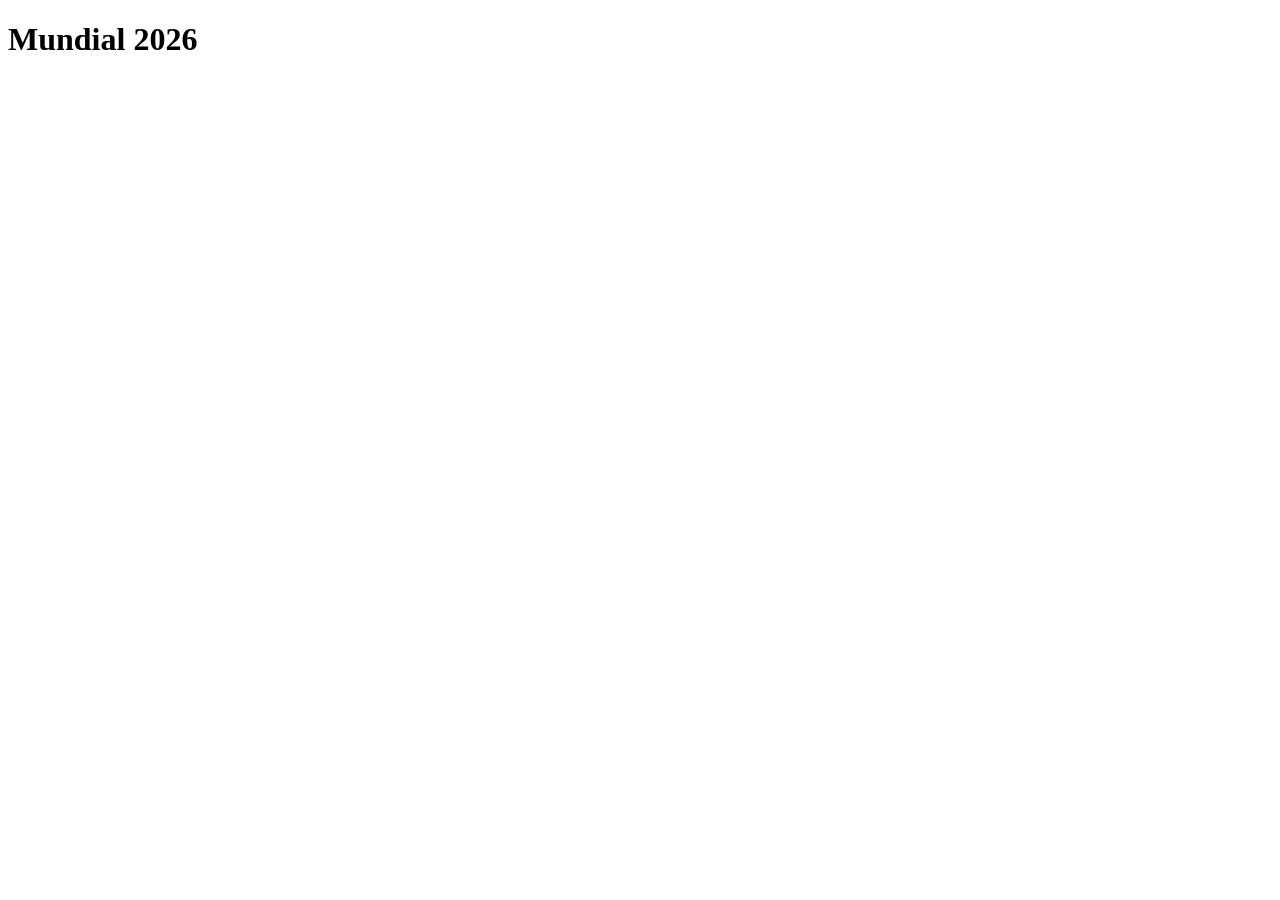
==== index.html @ cd1b9dd9 "chore: scaffold project structure" ====
<!DOCTYPE html>
<html lang="en">
<head>
  <meta charset="UTF-8">
  <meta name="viewport" content="width=device-width, initial-scale=1.0, viewport-fit=cover">
  <title>Mundial 2026 — Your Bracket</title>
  <link rel="stylesheet" href="css/style.css">
</head>
<body>
  <h1>Mundial 2026</h1>
  <script src="js/dom.js"></script>
  <script src="js/data.js"></script>
  <script src="js/state.js"></script>
  <script src="js/standings.js"></script>
  <script src="js/bracket.js"></script>
  <script src="js/app.js"></script>
</body>
</html>
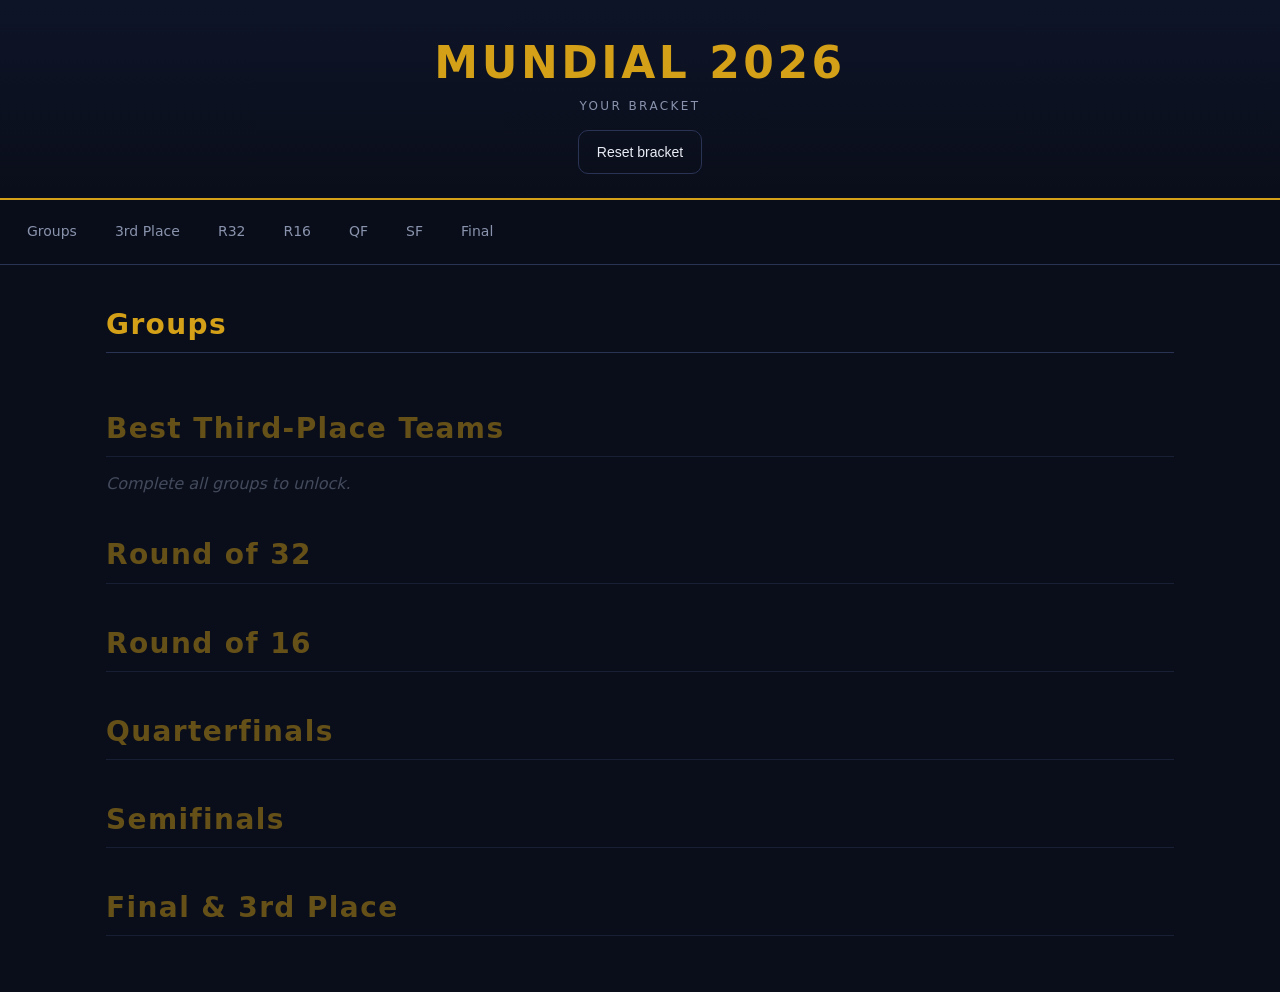
==== commit c1c4b1cd: "feat(ui): hero, sticky nav, dark + gold theme, section scaffolds" ====
--- a/index.html
+++ b/index.html
@@ -7,7 +7,50 @@
   <link rel="stylesheet" href="css/style.css">
 </head>
 <body>
-  <h1>Mundial 2026</h1>
+  <header class="hero">
+    <h1>MUNDIAL 2026</h1>
+    <p class="subtitle">YOUR BRACKET</p>
+    <button id="reset-btn" class="btn-secondary" type="button">Reset bracket</button>
+  </header>
+
+  <nav class="sticky-nav" aria-label="Sections">
+    <a href="#groups">Groups</a>
+    <a href="#thirds">3rd Place</a>
+    <a href="#r32">R32</a>
+    <a href="#r16">R16</a>
+    <a href="#qf">QF</a>
+    <a href="#sf">SF</a>
+    <a href="#final">Final</a>
+  </nav>
+
+  <main>
+    <section id="groups" aria-labelledby="groups-h">
+      <h2 id="groups-h">Groups</h2>
+      <div id="groups-container"></div>
+    </section>
+
+    <section id="thirds" aria-labelledby="thirds-h" class="locked">
+      <h2 id="thirds-h">Best Third-Place Teams</h2>
+      <p class="lock-note">Complete all groups to unlock.</p>
+      <div id="thirds-container"></div>
+    </section>
+
+    <section id="r32"   aria-labelledby="r32-h"   class="locked"><h2 id="r32-h">Round of 32</h2><div id="r32-container"></div></section>
+    <section id="r16"   aria-labelledby="r16-h"   class="locked"><h2 id="r16-h">Round of 16</h2><div id="r16-container"></div></section>
+    <section id="qf"    aria-labelledby="qf-h"    class="locked"><h2 id="qf-h">Quarterfinals</h2><div id="qf-container"></div></section>
+    <section id="sf"    aria-labelledby="sf-h"    class="locked"><h2 id="sf-h">Semifinals</h2><div id="sf-container"></div></section>
+    <section id="final" aria-labelledby="final-h" class="locked"><h2 id="final-h">Final &amp; 3rd Place</h2><div id="final-container"></div></section>
+
+    <section id="champion" hidden aria-labelledby="champion-h">
+      <h2 id="champion-h">Champion</h2>
+      <div id="champion-container"></div>
+    </section>
+  </main>
+
+  <div id="storage-warning" hidden class="banner">
+    Picks won't be saved — enable browser storage to persist your bracket.
+  </div>
+
   <script src="js/dom.js"></script>
   <script src="js/data.js"></script>
   <script src="js/state.js"></script>
--- a/css/style.css
+++ b/css/style.css
@@ -0,0 +1,113 @@
+:root {
+  --bg: #0a0e1a;
+  --bg-card: #141a2c;
+  --bg-card-hi: #1c2440;
+  --text: #e8ecf5;
+  --text-dim: #8993ad;
+  --gold: #d4a017;
+  --gold-hi: #f0c040;
+  --red: #ff5252;
+  --green: #4caf50;
+  --border: #2a3354;
+  --radius: 10px;
+  --tap: 44px;
+}
+
+* { box-sizing: border-box; }
+
+html, body {
+  margin: 0;
+  background: var(--bg);
+  color: var(--text);
+  font-family: 'Inter', system-ui, -apple-system, Segoe UI, Roboto, sans-serif;
+  font-size: 16px;
+  line-height: 1.4;
+}
+
+.hero {
+  text-align: center;
+  padding: 32px 16px 24px;
+  background: linear-gradient(180deg, #0e1428 0%, var(--bg) 100%);
+  border-bottom: 2px solid var(--gold);
+}
+.hero h1 {
+  margin: 0;
+  font-size: clamp(28px, 6vw, 44px);
+  letter-spacing: 0.08em;
+  color: var(--gold);
+  font-weight: 800;
+}
+.hero .subtitle {
+  margin: 4px 0 16px;
+  color: var(--text-dim);
+  letter-spacing: 0.2em;
+  font-size: 12px;
+}
+
+.sticky-nav {
+  position: sticky; top: 0; z-index: 10;
+  display: flex; gap: 8px;
+  overflow-x: auto;
+  padding: 10px 12px;
+  background: rgba(10,14,26,0.95);
+  backdrop-filter: blur(8px);
+  border-bottom: 1px solid var(--border);
+  -webkit-overflow-scrolling: touch;
+}
+.sticky-nav a {
+  flex: 0 0 auto;
+  color: var(--text-dim);
+  text-decoration: none;
+  padding: 10px 14px;
+  border-radius: var(--radius);
+  font-size: 14px;
+  min-height: var(--tap);
+  display: inline-flex;
+  align-items: center;
+  border: 1px solid transparent;
+}
+.sticky-nav a:hover, .sticky-nav a:focus { color: var(--gold); border-color: var(--border); }
+
+main { padding: 16px; max-width: 1100px; margin: 0 auto; }
+
+section { margin-bottom: 40px; scroll-margin-top: 70px; }
+section h2 {
+  font-size: clamp(20px, 3.5vw, 28px);
+  letter-spacing: 0.05em;
+  color: var(--gold);
+  border-bottom: 1px solid var(--border);
+  padding-bottom: 8px;
+  margin-bottom: 16px;
+}
+section.locked { opacity: 0.45; pointer-events: none; }
+section.locked .lock-note { color: var(--text-dim); font-style: italic; }
+
+.btn-secondary {
+  background: transparent;
+  color: var(--text);
+  border: 1px solid var(--border);
+  padding: 10px 18px;
+  border-radius: var(--radius);
+  cursor: pointer;
+  min-height: var(--tap);
+  font-size: 14px;
+}
+.btn-secondary:hover { border-color: var(--gold); color: var(--gold); }
+
+.banner {
+  position: fixed;
+  bottom: 16px; left: 16px; right: 16px;
+  background: var(--red);
+  color: white;
+  padding: 12px;
+  border-radius: var(--radius);
+  text-align: center;
+  z-index: 100;
+}
+
+@media (min-width: 600px) {
+  #groups-container { display: grid; grid-template-columns: 1fr 1fr; gap: 16px; }
+}
+@media (min-width: 900px) {
+  #groups-container { grid-template-columns: 1fr 1fr 1fr; }
+}
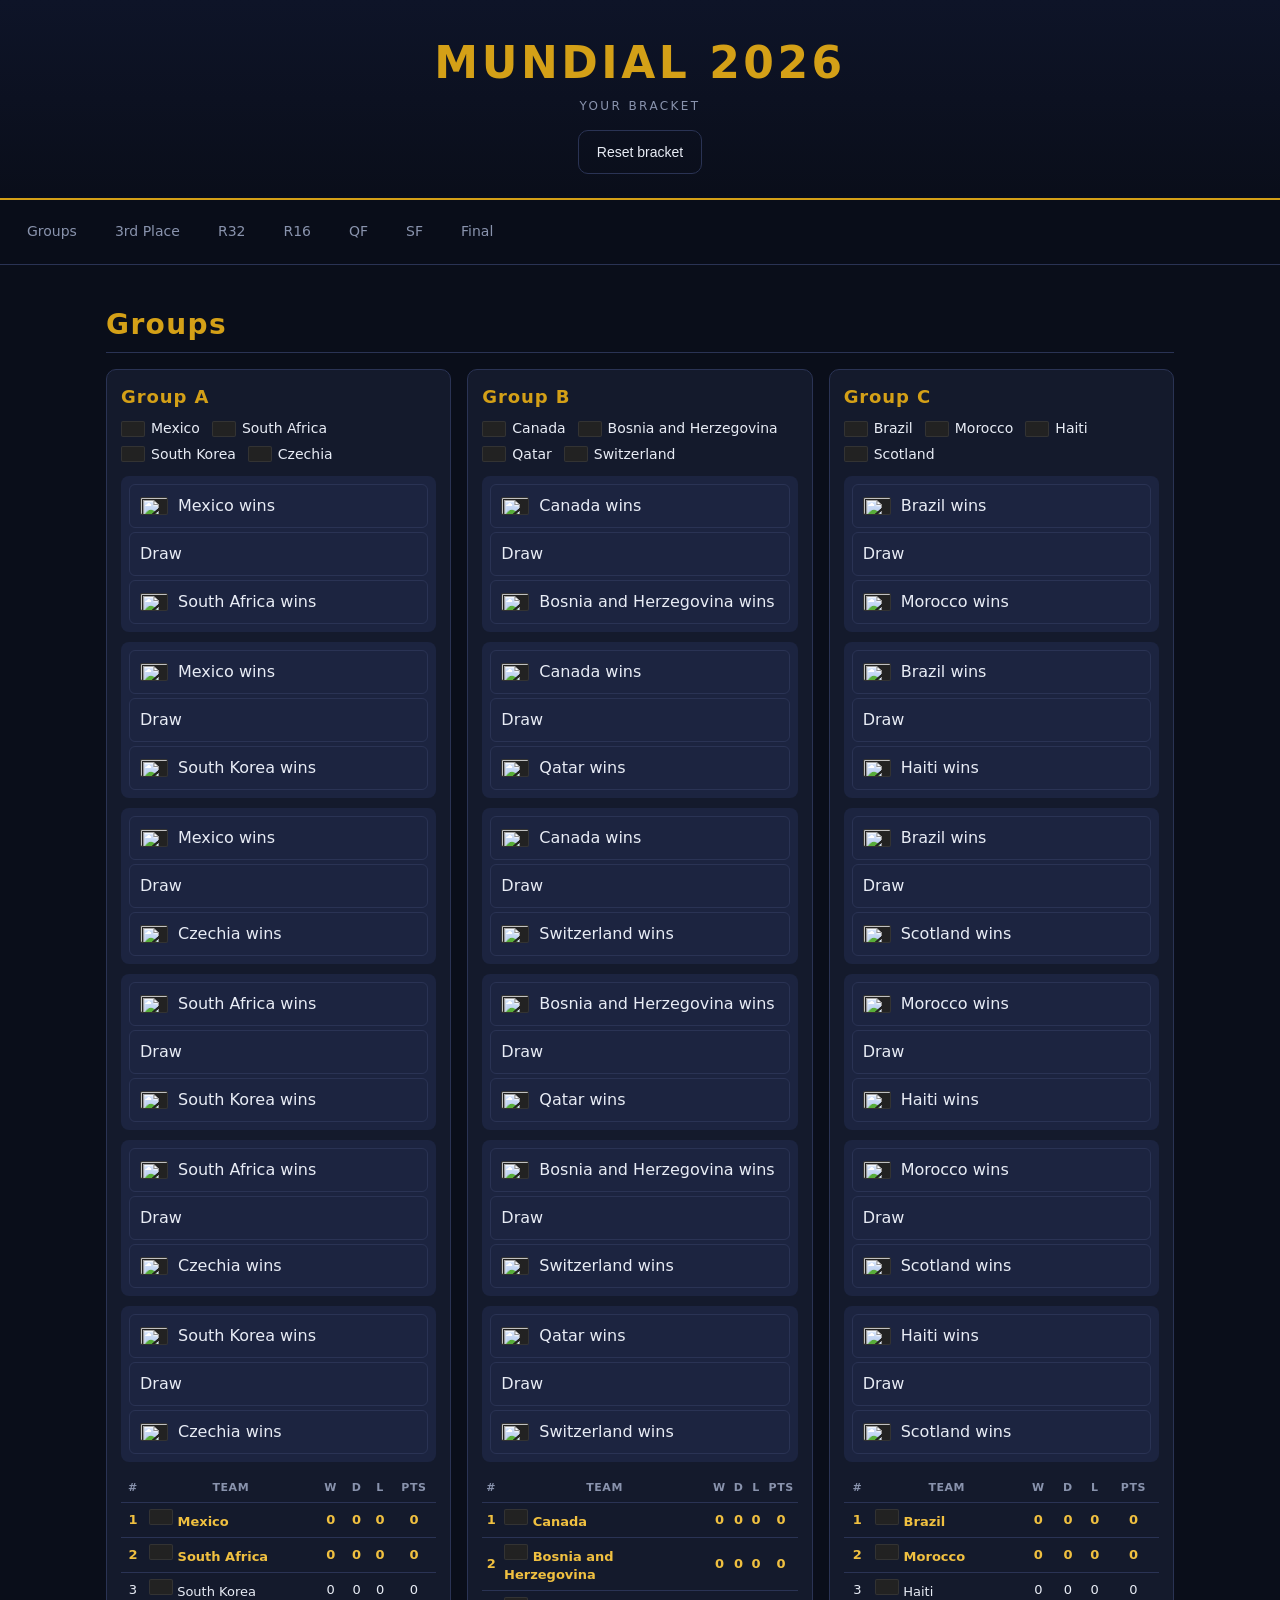
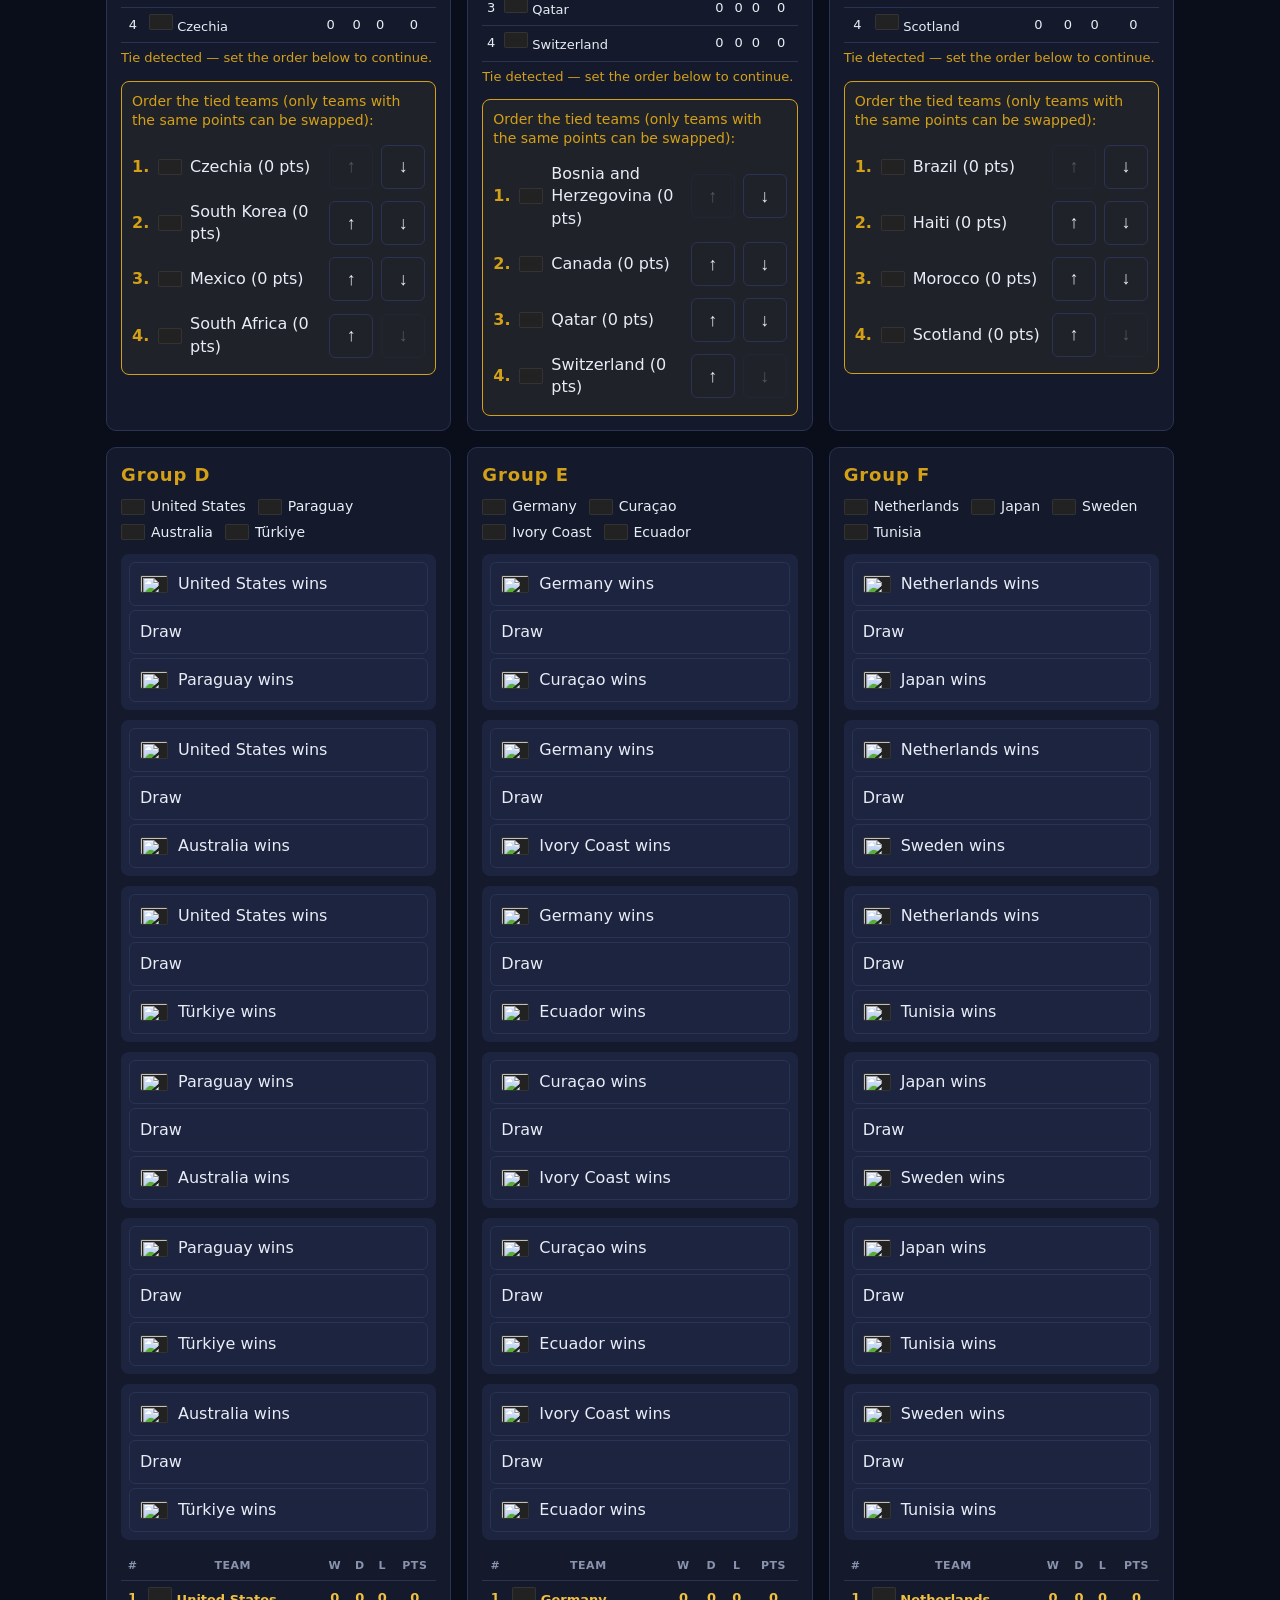
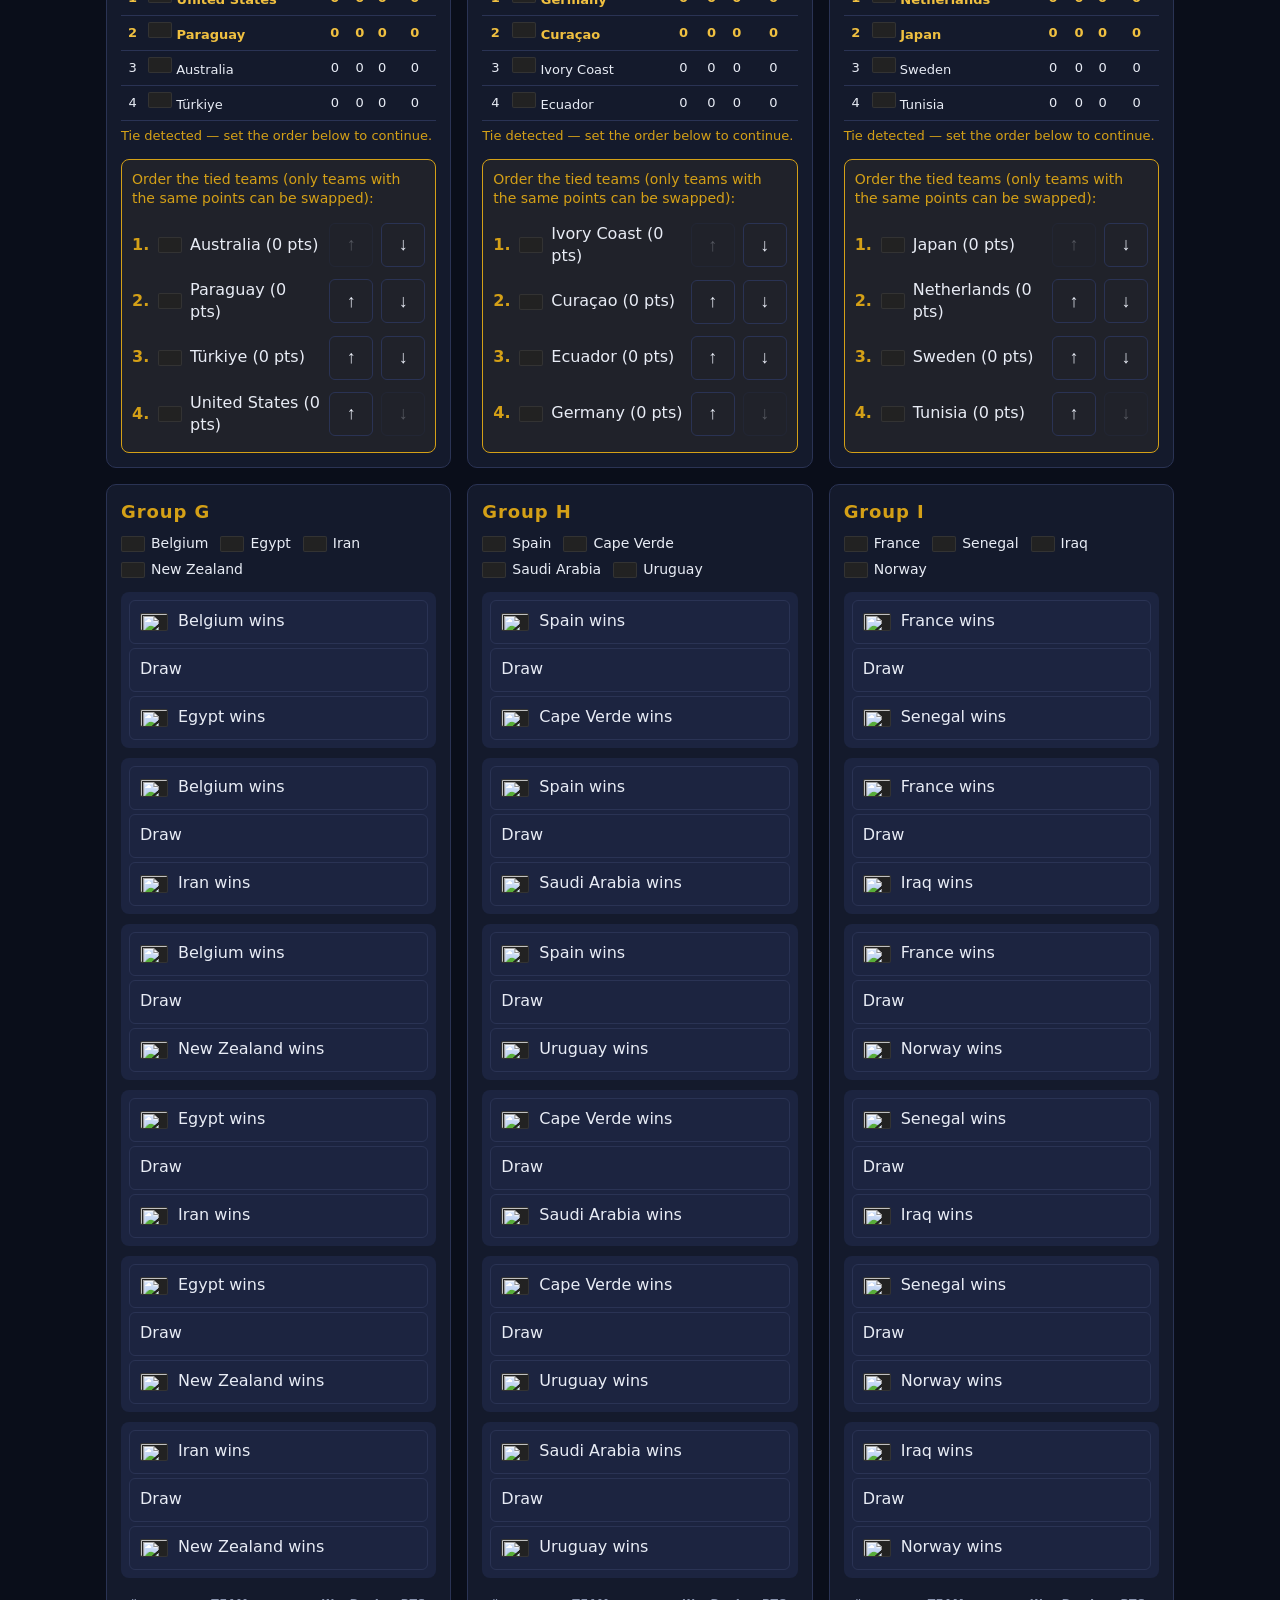
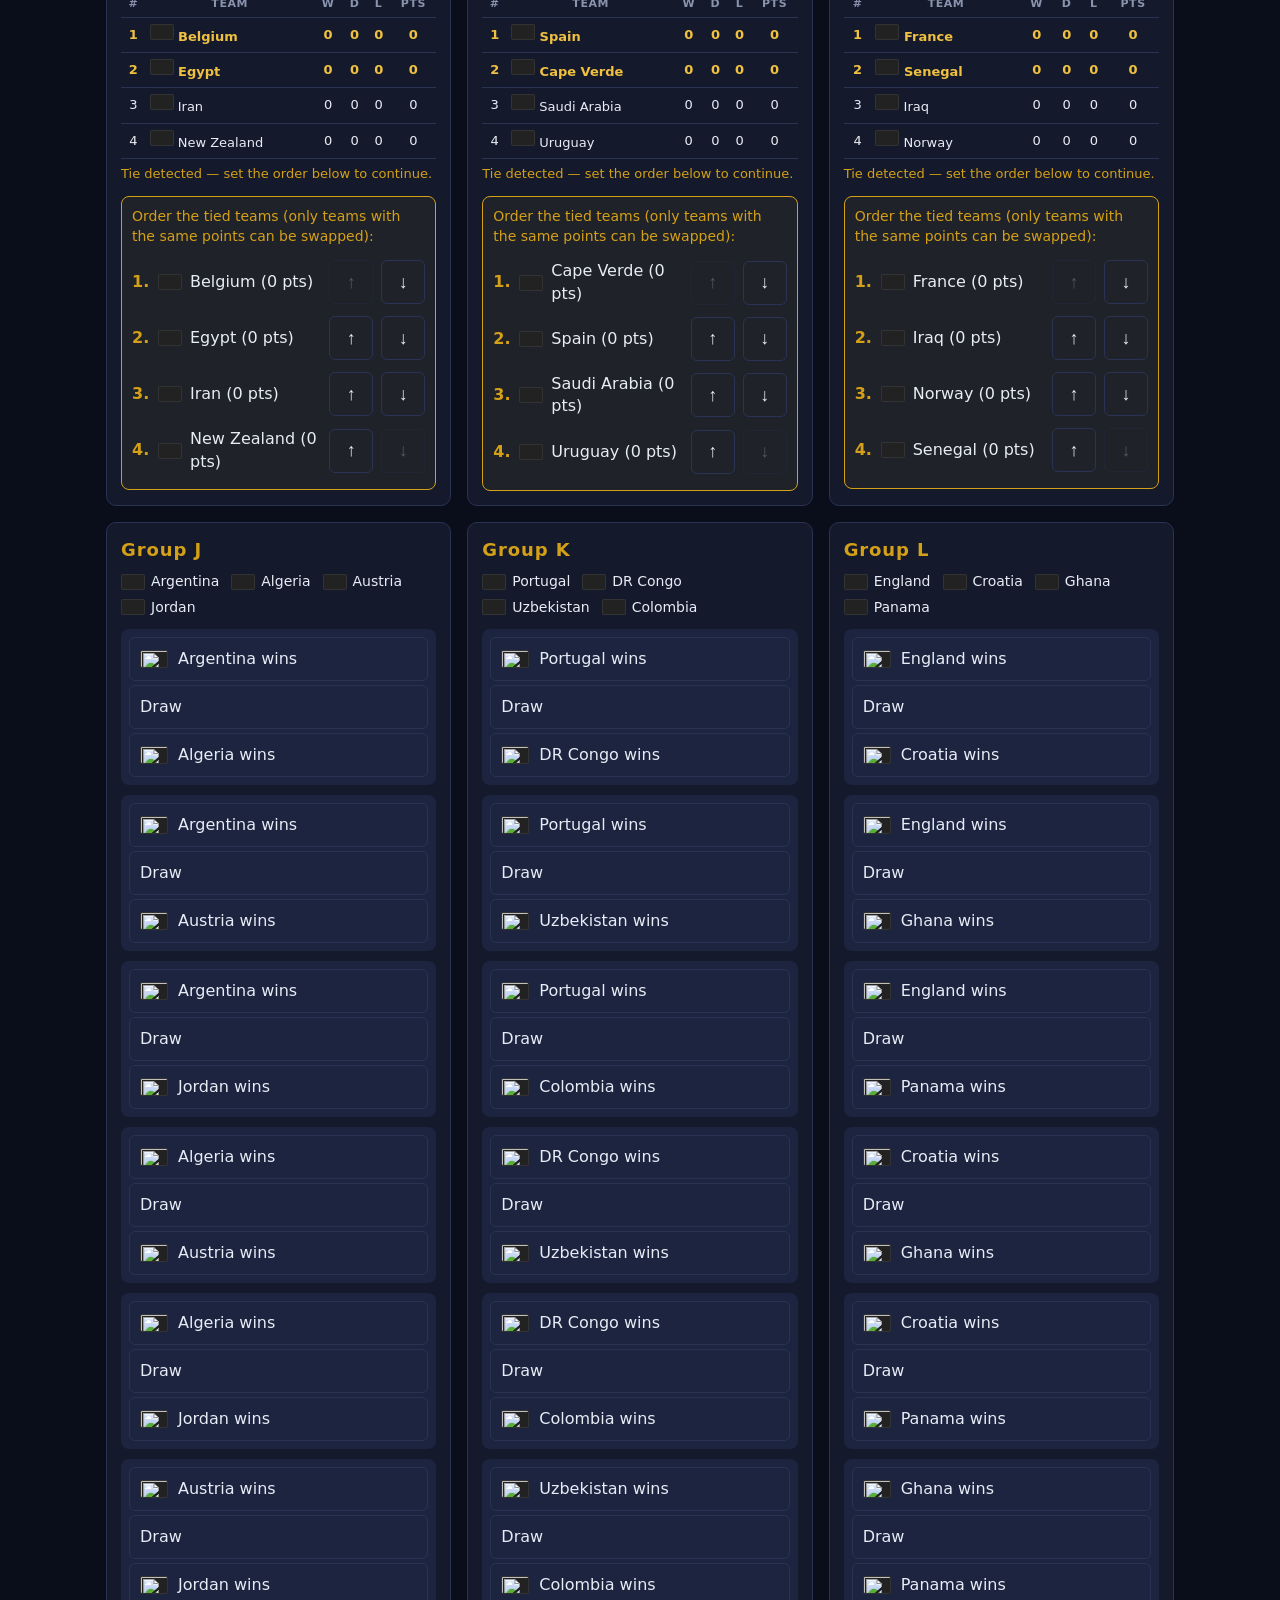
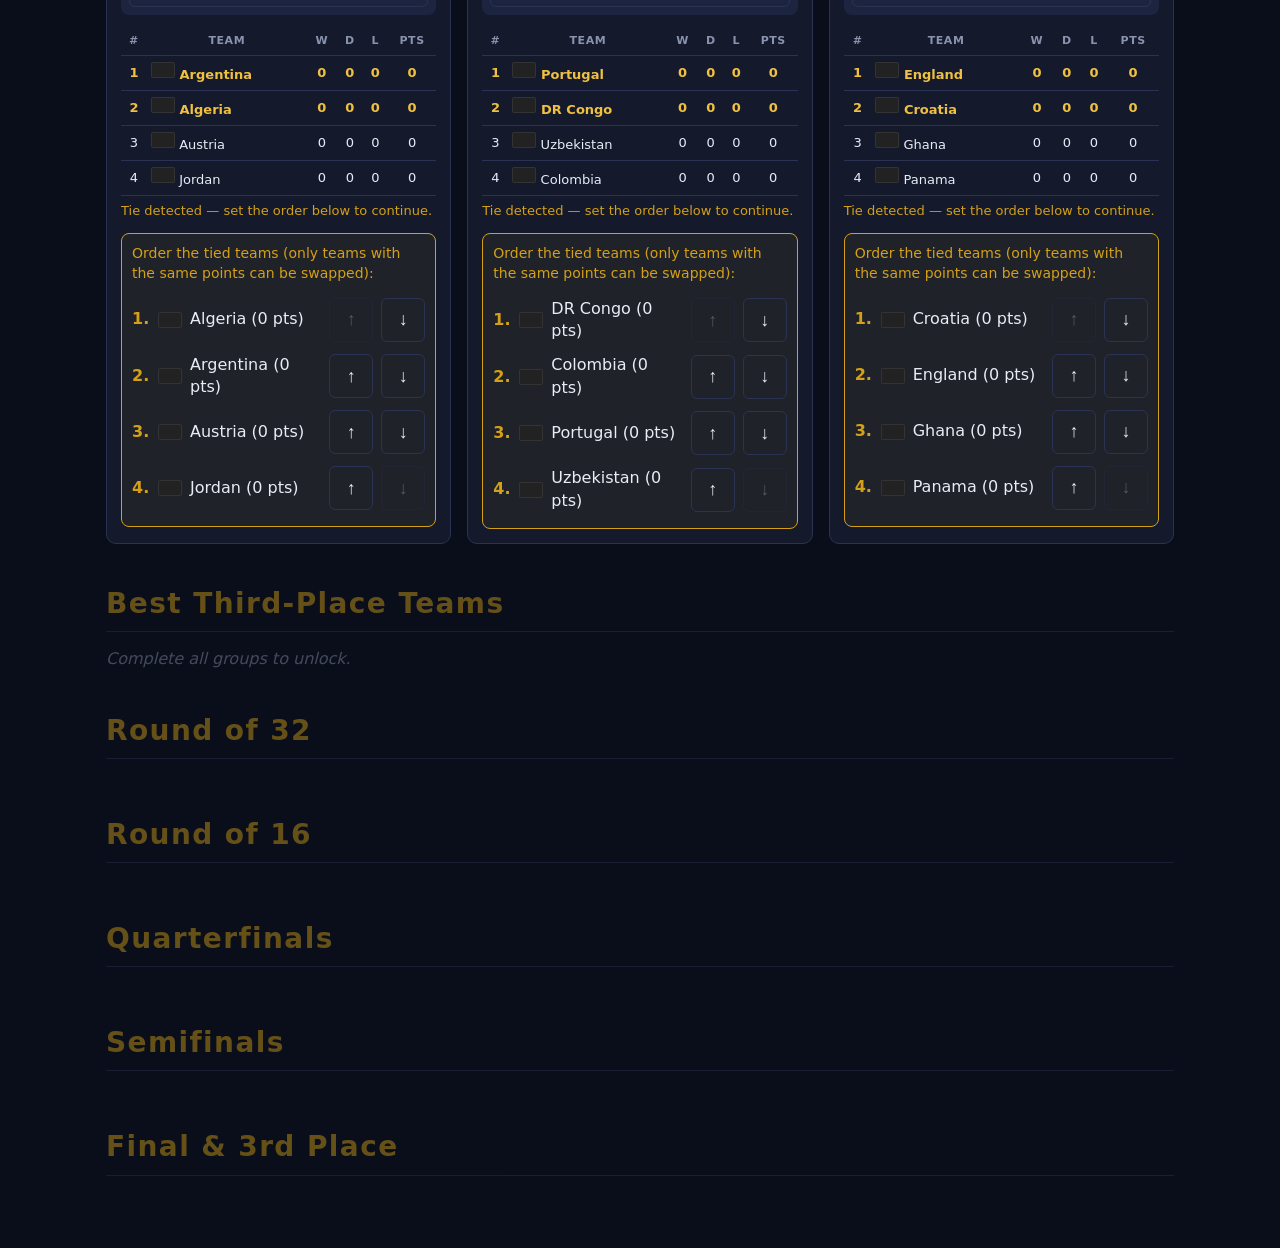
==== commit 11b1fd8a: "fix: prune orphaned knockout picks; add inline favicon When the third-place assignment changes (e.g." ====
--- a/index.html
+++ b/index.html
@@ -4,6 +4,7 @@
   <meta charset="UTF-8">
   <meta name="viewport" content="width=device-width, initial-scale=1.0, viewport-fit=cover">
   <title>Mundial 2026 — Your Bracket</title>
+  <link rel="icon" href="data:image/svg+xml,%3Csvg xmlns='http://www.w3.org/2000/svg' viewBox='0 0 100 100'%3E%3Ctext y='.9em' font-size='90'%3E%E2%9A%BD%3C/text%3E%3C/svg%3E">
   <link rel="stylesheet" href="css/style.css">
 </head>
 <body>
--- a/css/style.css
+++ b/css/style.css
@@ -105,9 +105,162 @@
   z-index: 100;
 }
 
+#groups-container { display: grid; gap: 16px; grid-template-columns: 1fr; }
+
 @media (min-width: 600px) {
-  #groups-container { display: grid; grid-template-columns: 1fr 1fr; gap: 16px; }
+  #groups-container { grid-template-columns: 1fr 1fr; }
 }
 @media (min-width: 900px) {
   #groups-container { grid-template-columns: 1fr 1fr 1fr; }
 }
+
+/* ----- GROUP CARDS ----- */
+
+.group-card {
+  background: var(--bg-card);
+  border: 1px solid var(--border);
+  border-radius: var(--radius);
+  padding: 14px;
+}
+.group-card h3 {
+  margin: 0 0 10px;
+  color: var(--gold);
+  font-size: 18px;
+  letter-spacing: 0.05em;
+}
+.team-list {
+  list-style: none; margin: 0 0 12px; padding: 0;
+  display: flex; flex-wrap: wrap; gap: 6px 12px; font-size: 14px;
+}
+.team-list li { display: inline-flex; align-items: center; gap: 6px; }
+
+.flag {
+  width: 24px; height: 16px; object-fit: cover;
+  border-radius: 2px; border: 1px solid rgba(255,255,255,0.08);
+  background: #222;
+}
+
+.match {
+  display: grid; grid-template-columns: 1fr; gap: 4px;
+  margin-bottom: 10px; padding: 8px;
+  background: var(--bg-card-hi); border-radius: 8px;
+}
+.match-row {
+  display: flex; align-items: center; gap: 10px;
+  background: transparent; color: var(--text);
+  border: 1px solid var(--border);
+  padding: 8px 10px; border-radius: 6px;
+  min-height: var(--tap);
+  font: inherit; text-align: left; cursor: pointer;
+}
+.match-row .flag { width: 28px; height: 18px; }
+.match-row.selected {
+  border-color: var(--gold);
+  background: rgba(212,160,23,0.12);
+  color: var(--gold-hi);
+}
+.match-row:focus { outline: 2px solid var(--gold); outline-offset: 1px; }
+
+/* ----- STANDINGS TABLE ----- */
+
+.standings { width: 100%; margin-top: 12px; border-collapse: collapse; font-size: 13px; }
+.standings th, .standings td { padding: 6px 4px; border-bottom: 1px solid var(--border); text-align: center; }
+.standings th { color: var(--text-dim); font-weight: 600; letter-spacing: 0.05em; font-size: 11px; text-transform: uppercase; }
+.standings .standings-team { text-align: left; }
+.standings tr.standings-advance { color: var(--gold-hi); font-weight: 600; }
+.tie-note { color: var(--gold); font-size: 13px; margin-top: 6px; }
+
+/* ----- TIEBREAKER ----- */
+
+.tiebreaker {
+  margin-top: 12px; padding: 10px;
+  background: rgba(212,160,23,0.06);
+  border: 1px solid var(--gold); border-radius: 8px;
+}
+.tiebreaker-h { margin: 0 0 8px; color: var(--gold); font-size: 14px; }
+.tiebreaker-list { list-style: none; counter-reset: tb; margin: 0; padding: 0; }
+.tiebreaker-list li {
+  counter-increment: tb;
+  display: flex; align-items: center; gap: 8px;
+  padding: 6px 0;
+}
+.tiebreaker-list li::before {
+  content: counter(tb) '.'; color: var(--gold); font-weight: 700; min-width: 18px;
+}
+.tiebreaker-name { flex: 1; }
+.tb-btn {
+  background: transparent; border: 1px solid var(--border); color: var(--text);
+  width: var(--tap); height: var(--tap); border-radius: 6px; cursor: pointer; font-size: 18px;
+}
+.tb-btn:hover:not(.disabled) { border-color: var(--gold); color: var(--gold); }
+.tb-btn.disabled { opacity: 0.25; cursor: not-allowed; }
+
+/* ----- THIRD-PLACE ----- */
+
+.thirds-help { color: var(--text-dim); font-size: 14px; margin-bottom: 12px; }
+.thirds-list {
+  list-style: none; padding: 0; margin: 0;
+  display: grid; gap: 8px; grid-template-columns: 1fr;
+}
+@media (min-width: 600px) { .thirds-list { grid-template-columns: 1fr 1fr; } }
+@media (min-width: 900px) { .thirds-list { grid-template-columns: 1fr 1fr 1fr; } }
+.third-pill {
+  width: 100%;
+  display: flex; align-items: center; gap: 10px;
+  background: var(--bg-card); border: 1px solid var(--border); color: var(--text);
+  padding: 10px; border-radius: 8px; min-height: var(--tap);
+  cursor: pointer; font: inherit; text-align: left;
+}
+.third-pill .third-grp { color: var(--text-dim); font-size: 12px; min-width: 60px; }
+.third-pill.selected { border-color: var(--gold); background: rgba(212,160,23,0.12); color: var(--gold-hi); }
+
+/* ----- KNOCKOUT BRACKET ----- */
+
+#r32-container, #r16-container, #qf-container, #sf-container, #final-container {
+  display: grid; gap: 12px; grid-template-columns: 1fr;
+}
+@media (min-width: 600px) {
+  #r32-container, #r16-container, #qf-container { grid-template-columns: 1fr 1fr; }
+  #final-container { grid-template-columns: 1fr 1fr; }
+}
+@media (min-width: 900px) {
+  #r32-container, #r16-container, #qf-container { grid-template-columns: 1fr 1fr 1fr 1fr; }
+  #sf-container { grid-template-columns: 1fr 1fr; }
+}
+
+.ko-match {
+  background: var(--bg-card);
+  border: 1px solid var(--border);
+  border-radius: 8px;
+  padding: 8px;
+  display: flex; flex-direction: column; gap: 6px;
+}
+.ko-id { font-size: 11px; color: var(--text-dim); letter-spacing: 0.1em; }
+.ko-row {
+  display: flex; align-items: center; gap: 10px;
+  background: transparent; border: 1px solid var(--border); color: var(--text);
+  padding: 8px; border-radius: 6px; min-height: var(--tap);
+  font: inherit; cursor: pointer; text-align: left;
+}
+.ko-row.selected { border-color: var(--gold); background: rgba(212,160,23,0.12); color: var(--gold-hi); }
+.ko-row.dim { opacity: 0.45; }
+.ko-row-empty { color: var(--text-dim); padding: 12px; text-align: center; }
+
+/* ----- CHAMPION ----- */
+
+#champion { text-align: center; }
+.champion-card {
+  display: inline-flex; flex-direction: column; align-items: center; gap: 12px;
+  padding: 24px 36px;
+  border: 2px solid var(--gold); border-radius: 12px;
+  background: linear-gradient(180deg, rgba(212,160,23,0.16) 0%, rgba(212,160,23,0.04) 100%);
+}
+.champion-flag {
+  width: 120px; height: 80px; object-fit: cover;
+  border-radius: 6px; box-shadow: 0 4px 16px rgba(0,0,0,0.4);
+}
+.champion-name {
+  font-size: clamp(28px, 6vw, 44px);
+  color: var(--gold-hi); font-weight: 800; letter-spacing: 0.05em;
+}
+.champion-tag { color: var(--text-dim); letter-spacing: 0.2em; font-size: 12px; }
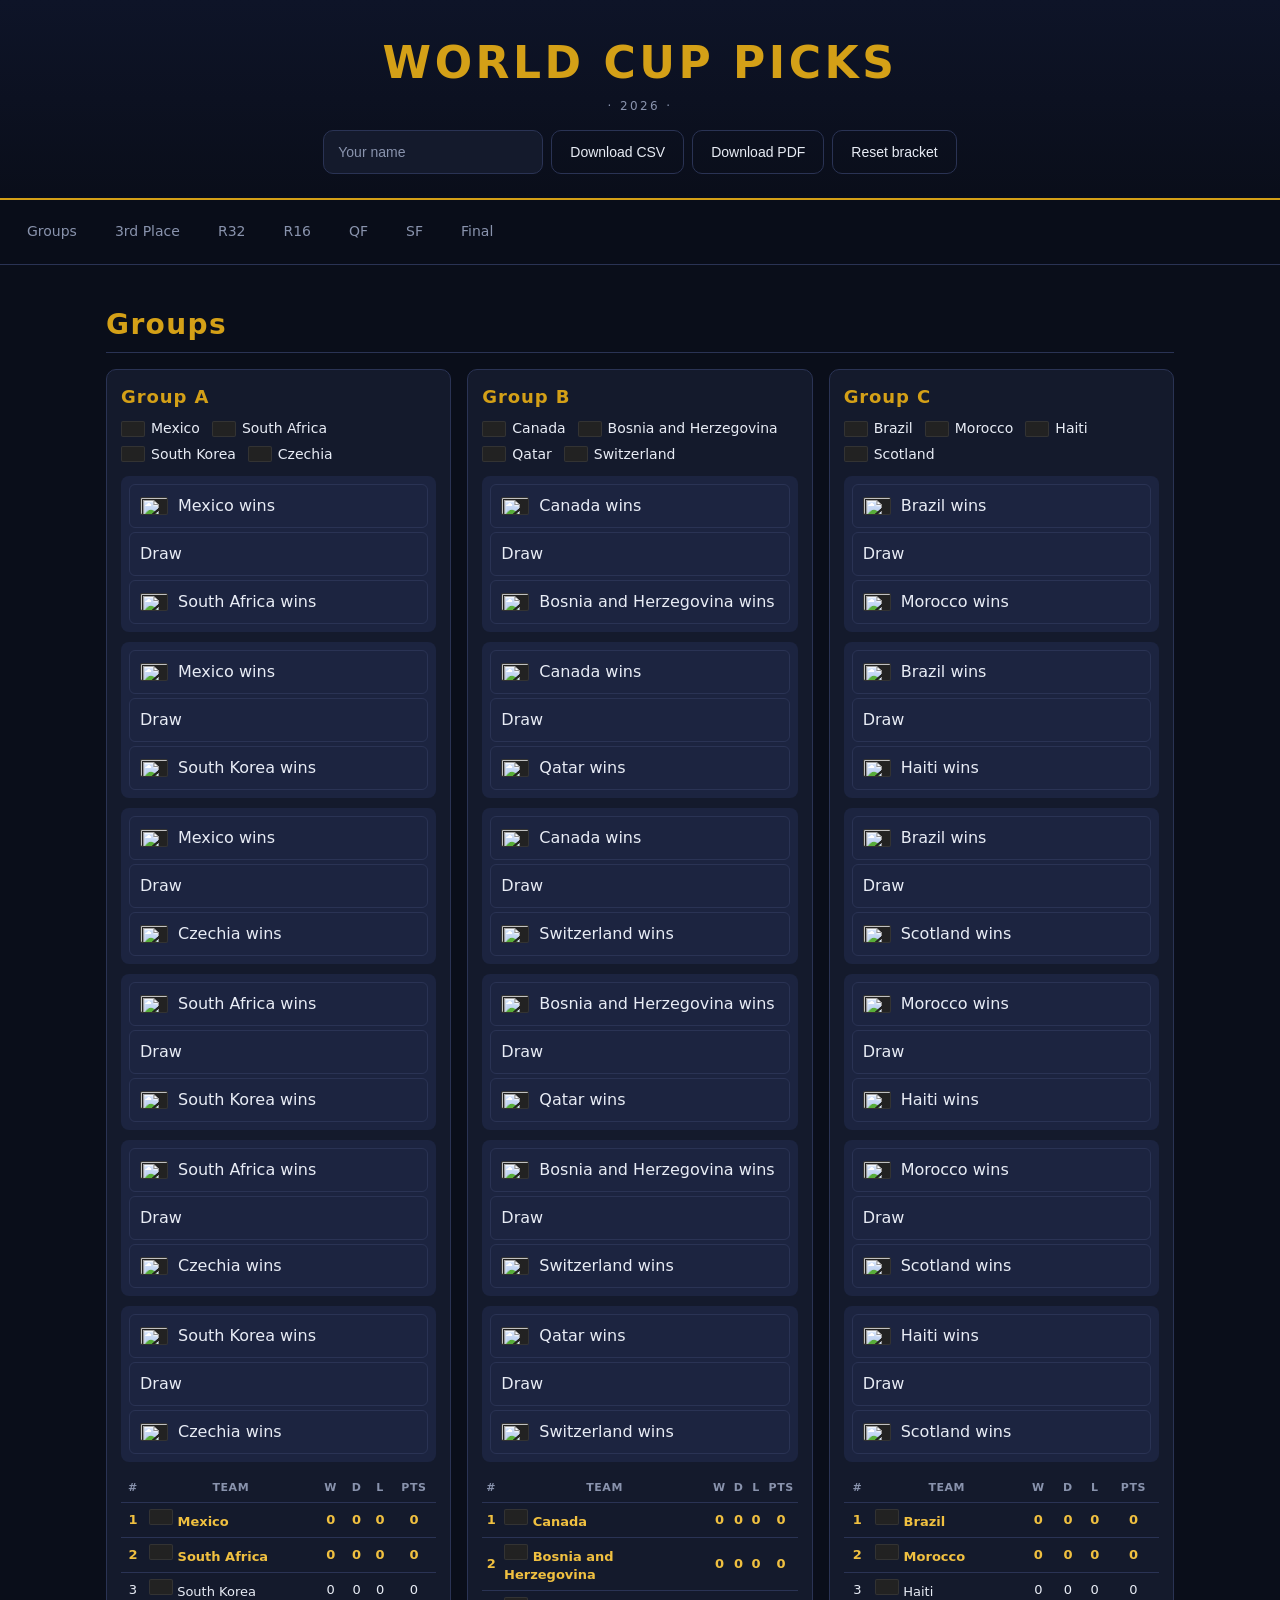
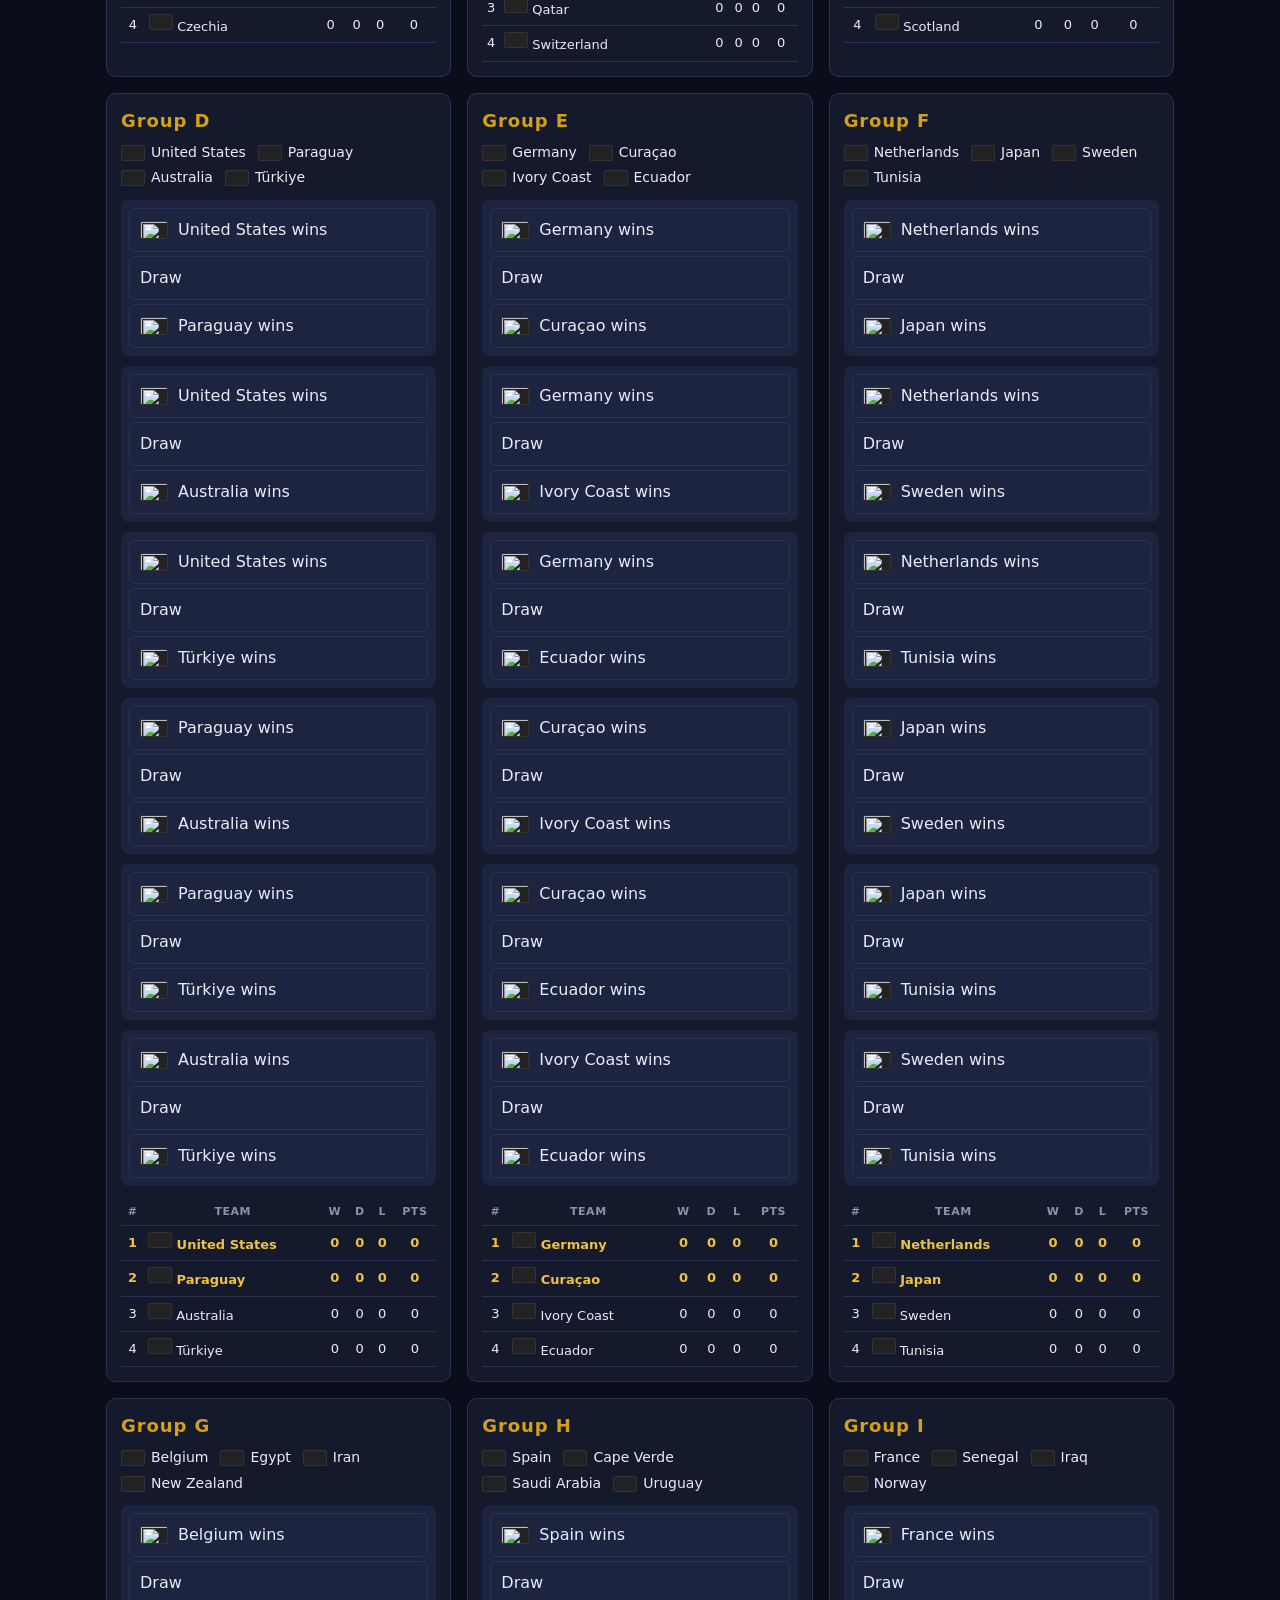
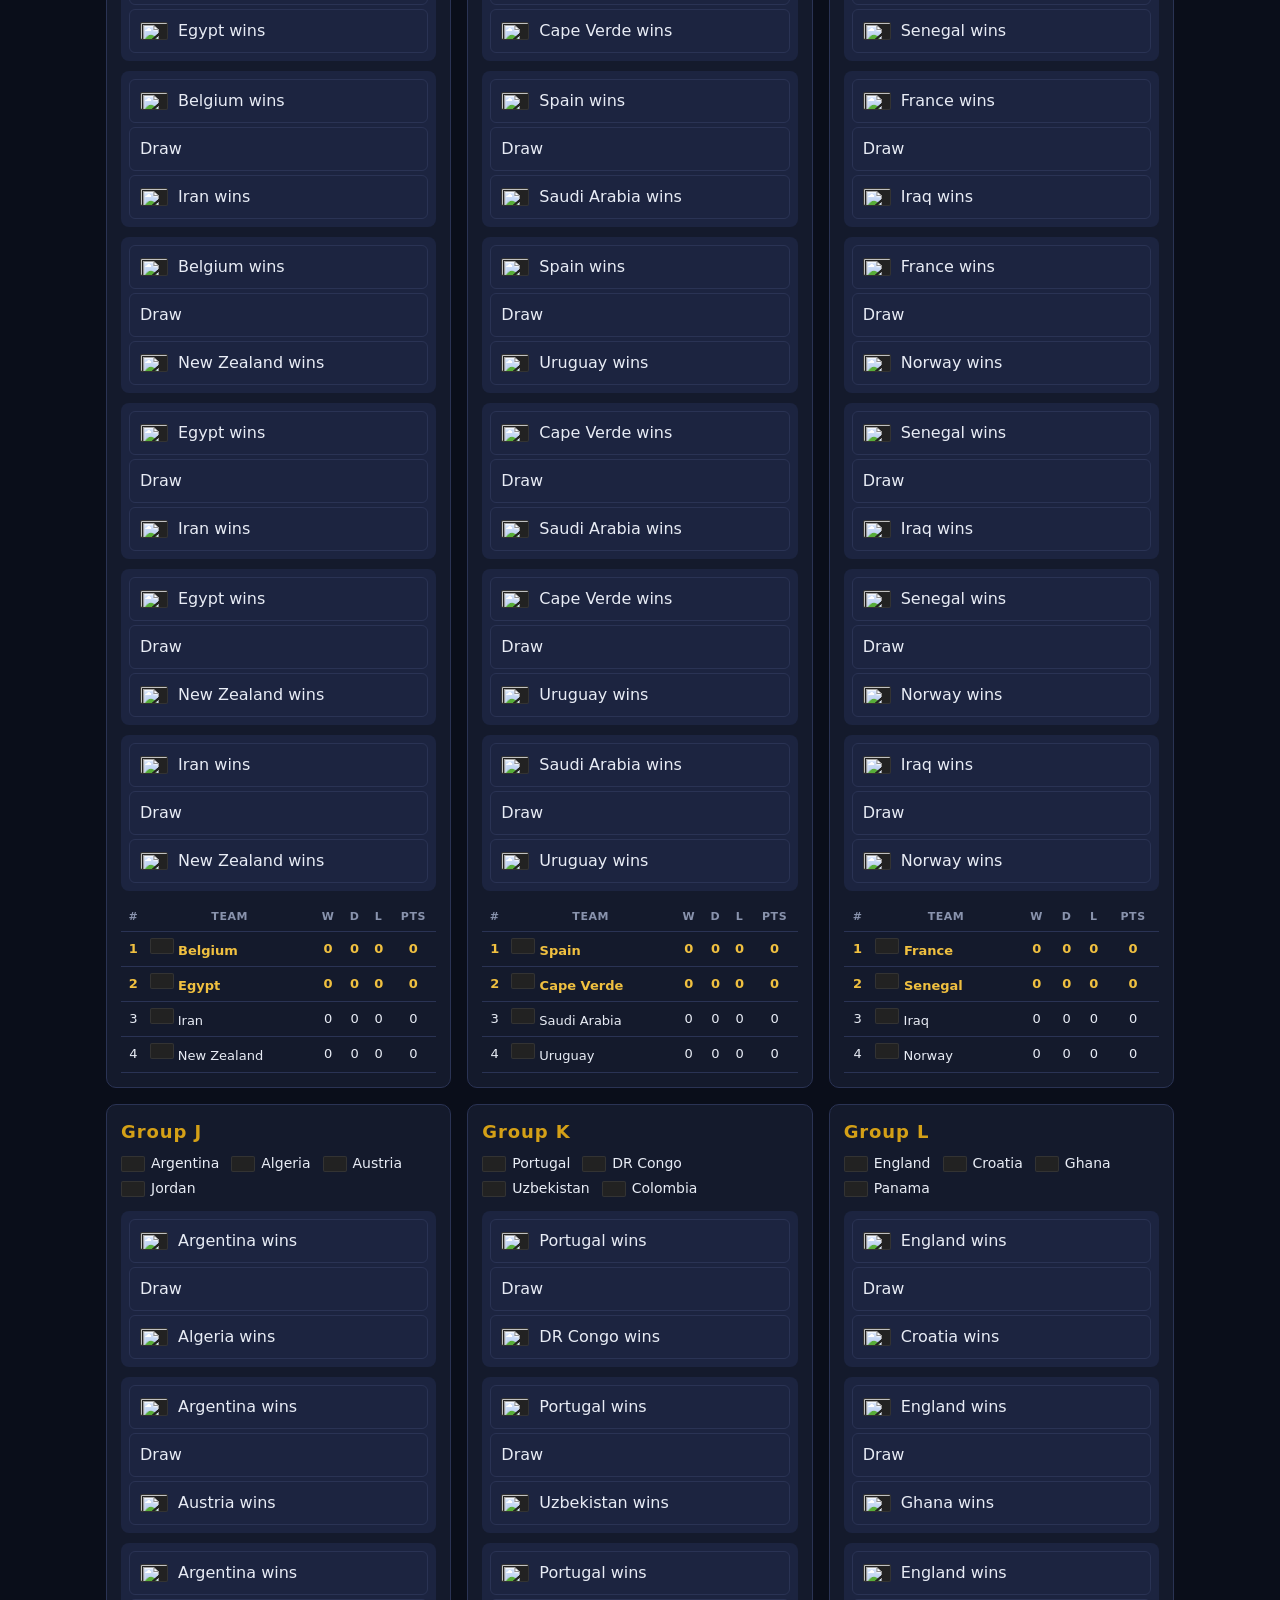
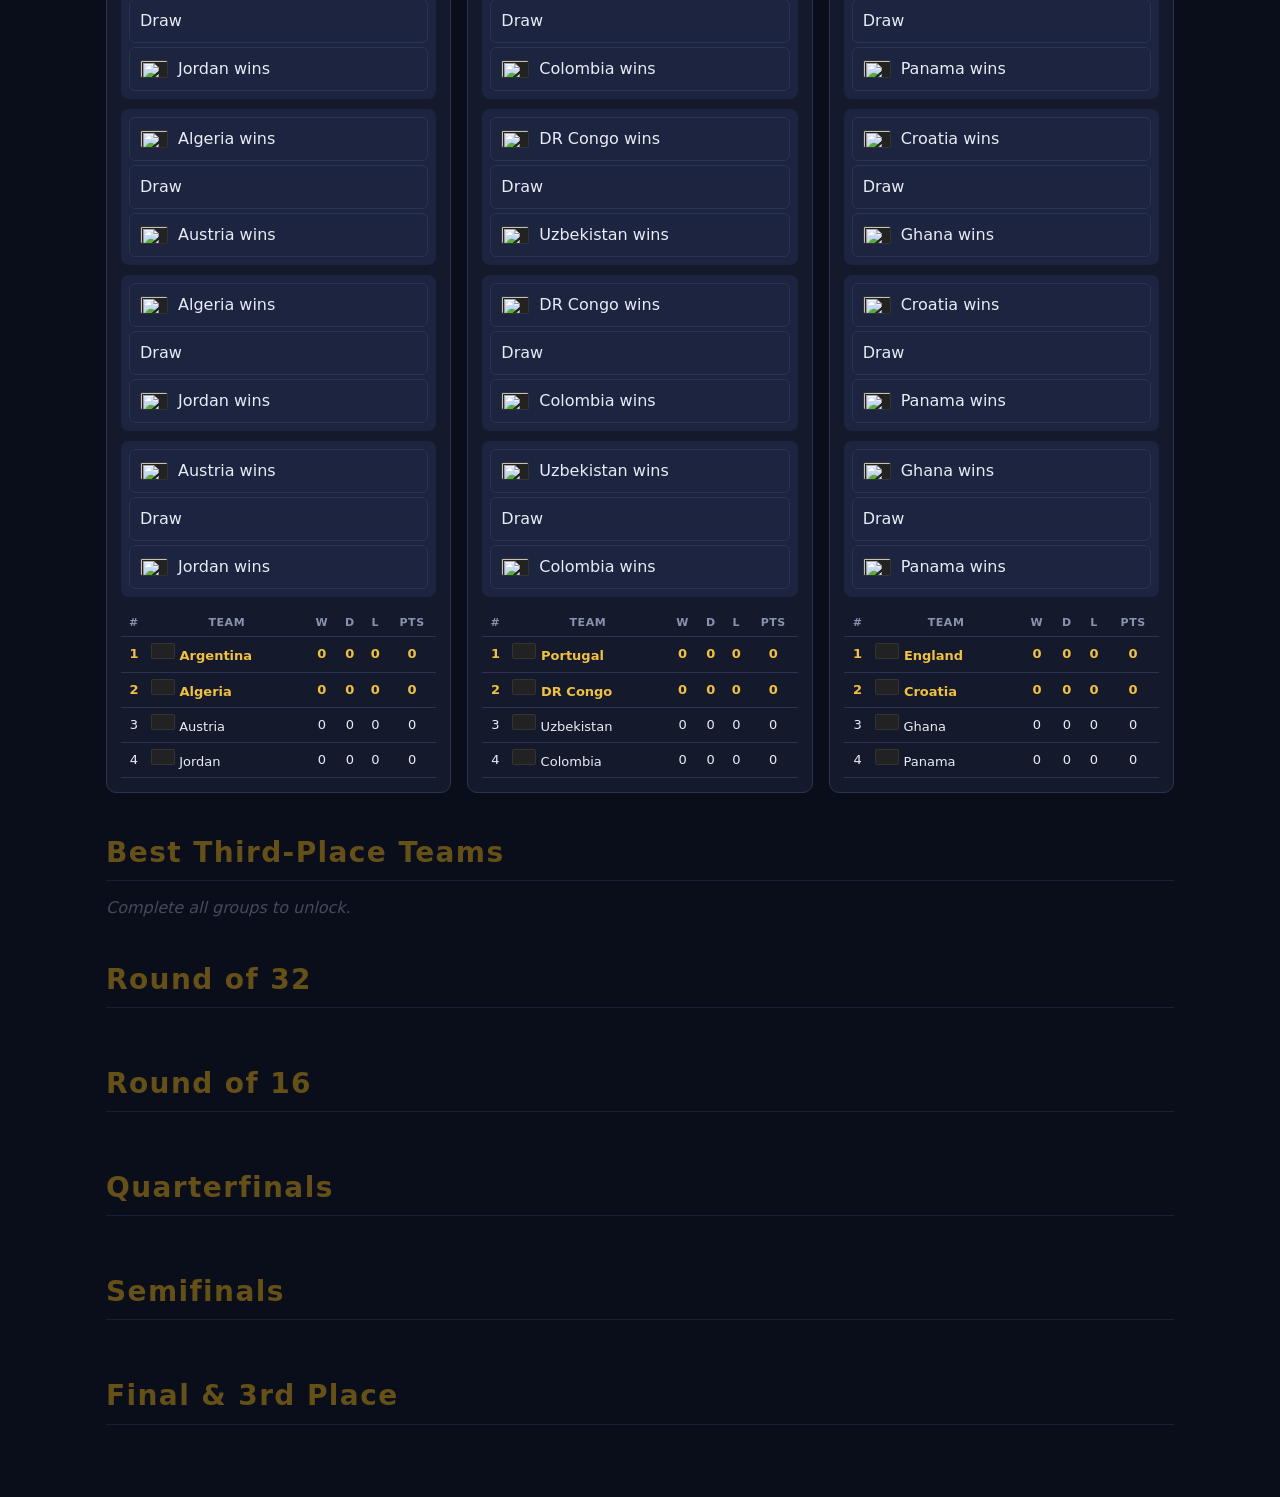
==== commit d42d003b: "feat: CSV + PDF export, rename to 'World Cup Picks · 2026' - New 'Your name' input in the hero (save" ====
--- a/index.html
+++ b/index.html
@@ -3,15 +3,20 @@
 <head>
   <meta charset="UTF-8">
   <meta name="viewport" content="width=device-width, initial-scale=1.0, viewport-fit=cover">
-  <title>Mundial 2026 — Your Bracket</title>
+  <title>World Cup Picks · 2026</title>
   <link rel="icon" href="data:image/svg+xml,%3Csvg xmlns='http://www.w3.org/2000/svg' viewBox='0 0 100 100'%3E%3Ctext y='.9em' font-size='90'%3E%E2%9A%BD%3C/text%3E%3C/svg%3E">
   <link rel="stylesheet" href="css/style.css">
 </head>
 <body>
   <header class="hero">
-    <h1>MUNDIAL 2026</h1>
-    <p class="subtitle">YOUR BRACKET</p>
-    <button id="reset-btn" class="btn-secondary" type="button">Reset bracket</button>
+    <h1>WORLD CUP PICKS</h1>
+    <p class="subtitle">· 2026 ·</p>
+    <div class="hero-controls">
+      <input id="name-input" class="name-input" type="text" autocomplete="name" placeholder="Your name" maxlength="60">
+      <button id="download-csv-btn" class="btn-secondary" type="button">Download CSV</button>
+      <button id="download-pdf-btn" class="btn-secondary" type="button">Download PDF</button>
+      <button id="reset-btn" class="btn-secondary" type="button">Reset bracket</button>
+    </div>
   </header>
 
   <nav class="sticky-nav" aria-label="Sections">
@@ -57,6 +62,7 @@
   <script src="js/state.js"></script>
   <script src="js/standings.js"></script>
   <script src="js/bracket.js"></script>
+  <script src="js/export.js"></script>
   <script src="js/app.js"></script>
 </body>
 </html>
--- a/css/style.css
+++ b/css/style.css
@@ -94,6 +94,25 @@
 }
 .btn-secondary:hover { border-color: var(--gold); color: var(--gold); }
 
+.hero-controls {
+  display: flex; flex-wrap: wrap; gap: 8px;
+  justify-content: center; align-items: center;
+}
+.name-input {
+  background: var(--bg-card);
+  color: var(--text);
+  border: 1px solid var(--border);
+  padding: 10px 14px;
+  border-radius: var(--radius);
+  font-size: 14px;
+  min-height: var(--tap);
+  width: min(220px, 90vw);
+}
+.name-input::placeholder { color: var(--text-dim); }
+.name-input:focus { outline: 2px solid var(--gold); outline-offset: 1px; border-color: var(--gold); }
+
+.print-only { display: none; }
+
 .banner {
   position: fixed;
   bottom: 16px; left: 16px; right: 16px;
@@ -174,10 +193,10 @@
 
 .tiebreaker {
   margin-top: 12px; padding: 10px;
-  background: rgba(212,160,23,0.06);
-  border: 1px solid var(--gold); border-radius: 8px;
-}
-.tiebreaker-h { margin: 0 0 8px; color: var(--gold); font-size: 14px; }
+  background: rgba(255,255,255,0.02);
+  border: 1px dashed var(--border); border-radius: 8px;
+}
+.tiebreaker-h { margin: 0 0 8px; color: var(--text-dim); font-size: 13px; line-height: 1.5; }
 .tiebreaker-list { list-style: none; counter-reset: tb; margin: 0; padding: 0; }
 .tiebreaker-list li {
   counter-increment: tb;
@@ -236,6 +255,9 @@
   display: flex; flex-direction: column; gap: 6px;
 }
 .ko-id { font-size: 11px; color: var(--text-dim); letter-spacing: 0.1em; }
+.ko-id-final { font-size: 14px; color: var(--gold); font-weight: 800; letter-spacing: 0.2em; }
+.ko-id-third { font-size: 12px; color: var(--gold-hi); font-weight: 700; letter-spacing: 0.15em; }
+.ko-match-final { border-color: var(--gold); box-shadow: 0 0 0 1px rgba(212,160,23,0.3) inset; }
 .ko-row {
   display: flex; align-items: center; gap: 10px;
   background: transparent; border: 1px solid var(--border); color: var(--text);
@@ -264,3 +286,156 @@
   color: var(--gold-hi); font-weight: 800; letter-spacing: 0.05em;
 }
 .champion-tag { color: var(--text-dim); letter-spacing: 0.2em; font-size: 12px; }
+
+/* ======================== PRINT STYLES (PDF EXPORT) ======================== */
+@media print {
+  @page { size: A4; margin: 12mm; }
+
+  html, body { background: #fff !important; color: #111 !important; }
+  body { font-size: 11px; }
+
+  .print-only { display: block !important; }
+
+  /* Hide everything that doesn't make sense on paper */
+  .sticky-nav,
+  .hero-controls,
+  #reset-btn,
+  #download-csv-btn,
+  #download-pdf-btn,
+  .name-input,
+  .tiebreaker,
+  .lock-note,
+  .banner,
+  section.locked { display: none !important; }
+
+  .hero { display: none !important; }
+
+  .print-stamp {
+    border-bottom: 2px solid #111;
+    padding-bottom: 6px;
+    margin-bottom: 10px;
+  }
+  .print-stamp-title { font-size: 18px; font-weight: 800; letter-spacing: 0.08em; color: #111; }
+  .print-stamp-meta { font-size: 11px; color: #555; margin-top: 2px; }
+
+  main { padding: 0 !important; max-width: none !important; }
+
+  section { margin-bottom: 10px !important; page-break-inside: avoid; opacity: 1 !important; }
+  section h2 {
+    color: #111 !important;
+    border-bottom: 1px solid #111 !important;
+    font-size: 13px !important;
+    margin: 6px 0 4px !important;
+    padding-bottom: 2px !important;
+    letter-spacing: 0.05em;
+  }
+
+  /* Group cards: 4 columns on print, compact */
+  #groups-container {
+    display: grid !important;
+    grid-template-columns: repeat(4, 1fr) !important;
+    gap: 6px !important;
+  }
+  .group-card {
+    background: #fff !important;
+    border: 1px solid #999 !important;
+    padding: 4px 6px !important;
+    page-break-inside: avoid;
+  }
+  .group-card h3 {
+    color: #111 !important; font-size: 11px !important; margin: 0 0 2px !important;
+  }
+  .team-list { display: none !important; }
+
+  /* Match picks: show only the selected option as a compact one-liner */
+  .matches {
+    display: block !important;
+    background: transparent !important;
+    padding: 0 !important;
+    margin: 0 0 4px !important;
+  }
+  .match {
+    background: transparent !important;
+    padding: 0 !important;
+    margin: 0 !important;
+    gap: 0 !important;
+  }
+  .match-row { display: none !important; }
+  .match-row.selected {
+    display: block !important;
+    background: #fffbe6 !important;
+    color: #111 !important;
+    border: none !important;
+    border-bottom: 1px solid #eee !important;
+    padding: 1px 4px !important;
+    border-radius: 0 !important;
+    min-height: 0 !important;
+    font-size: 9px !important;
+  }
+  .match-row.selected .flag { display: none !important; }
+  .match-row.selected .match-row-label { color: #111 !important; }
+
+  .standings { font-size: 9px !important; margin-top: 4px !important; }
+  .standings th, .standings td {
+    padding: 1px 2px !important; border-bottom: 1px solid #ccc !important;
+    color: #111 !important;
+  }
+  .standings th { color: #555 !important; }
+  .standings tr.standings-advance { color: #111 !important; font-weight: 700 !important; }
+  .flag {
+    border: 1px solid #ccc !important;
+    width: 14px !important; height: 10px !important;
+  }
+
+  /* Third-place — tiny pill list */
+  #thirds-container .thirds-help { display: none !important; }
+  .thirds-list {
+    display: grid !important; grid-template-columns: repeat(4, 1fr) !important; gap: 4px !important;
+  }
+  .third-pill {
+    background: #fff !important; color: #111 !important;
+    border: 1px solid #999 !important; padding: 3px 5px !important;
+    font-size: 10px !important; min-height: 0 !important;
+  }
+  .third-pill:not(.selected) { display: none !important; }
+  .third-pill.selected { background: #fffbe6 !important; border-color: #b8860b !important; color: #111 !important; }
+  .third-pill .third-grp { color: #555 !important; }
+
+  /* Knockout — compact stacked layout */
+  #r32-container { grid-template-columns: repeat(4, 1fr) !important; gap: 4px !important; }
+  #r16-container { grid-template-columns: repeat(4, 1fr) !important; gap: 4px !important; }
+  #qf-container  { grid-template-columns: repeat(4, 1fr) !important; gap: 4px !important; }
+  #sf-container  { grid-template-columns: repeat(2, 1fr) !important; gap: 4px !important; }
+  #final-container { grid-template-columns: repeat(2, 1fr) !important; gap: 4px !important; }
+
+  .ko-match {
+    background: #fff !important; border: 1px solid #999 !important;
+    padding: 3px !important; gap: 2px !important;
+    page-break-inside: avoid;
+  }
+  .ko-id { color: #555 !important; font-size: 9px !important; }
+  .ko-id-final { color: #b8860b !important; font-size: 11px !important; }
+  .ko-id-third { color: #b8860b !important; font-size: 10px !important; }
+  .ko-match-final { border-color: #b8860b !important; box-shadow: none !important; }
+  .ko-row {
+    background: #fff !important; color: #111 !important;
+    border: 1px solid #ccc !important; padding: 2px 4px !important;
+    font-size: 10px !important; min-height: 0 !important;
+  }
+  .ko-row.selected { background: #fffbe6 !important; border-color: #b8860b !important; color: #111 !important; }
+  .ko-row.dim { display: none !important; }
+  .ko-row-empty { color: #888 !important; }
+
+  /* Champion */
+  #champion[hidden] { display: block !important; }
+  .champion-card {
+    background: #fffbe6 !important;
+    border: 2px solid #b8860b !important;
+    padding: 8px 12px !important;
+  }
+  .champion-flag { width: 60px !important; height: 40px !important; box-shadow: none !important; }
+  .champion-name { color: #111 !important; font-size: 16px !important; }
+  .champion-tag { color: #555 !important; }
+
+  a[href]::after { content: ''; }
+}
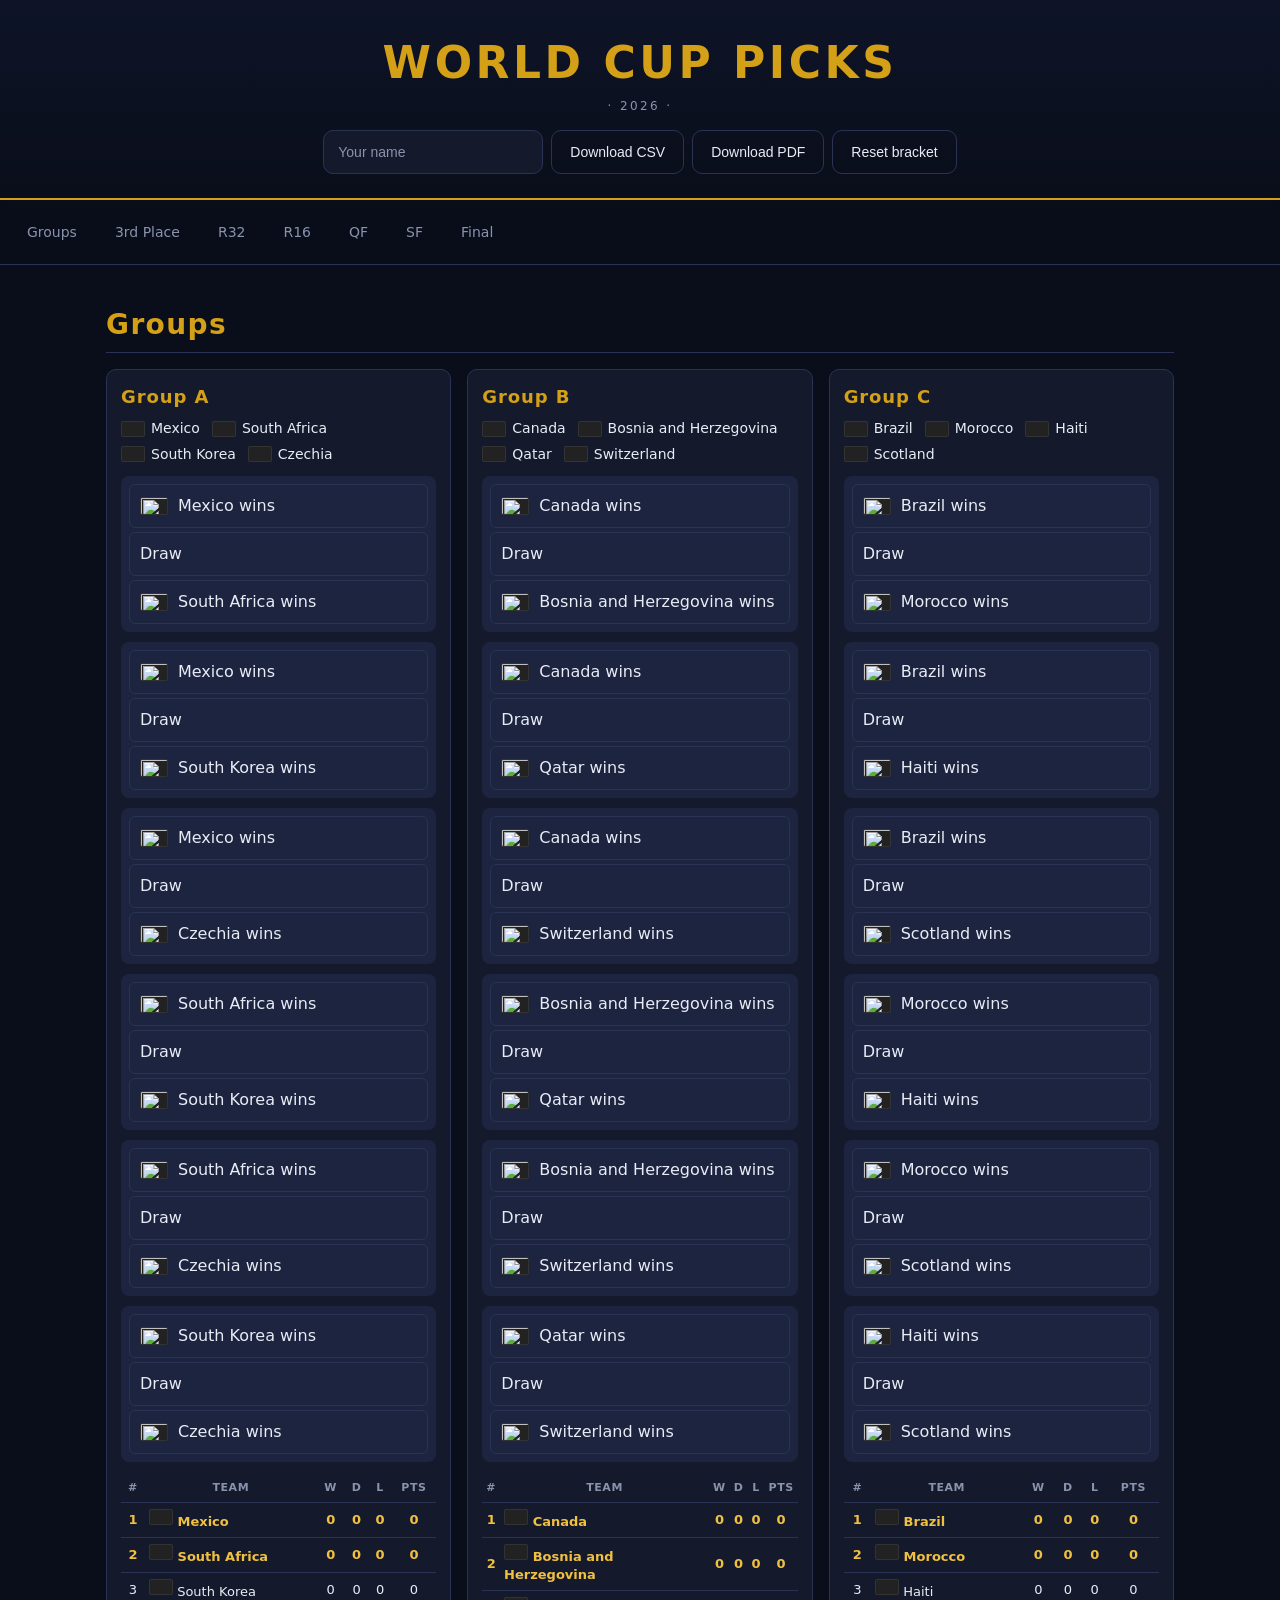
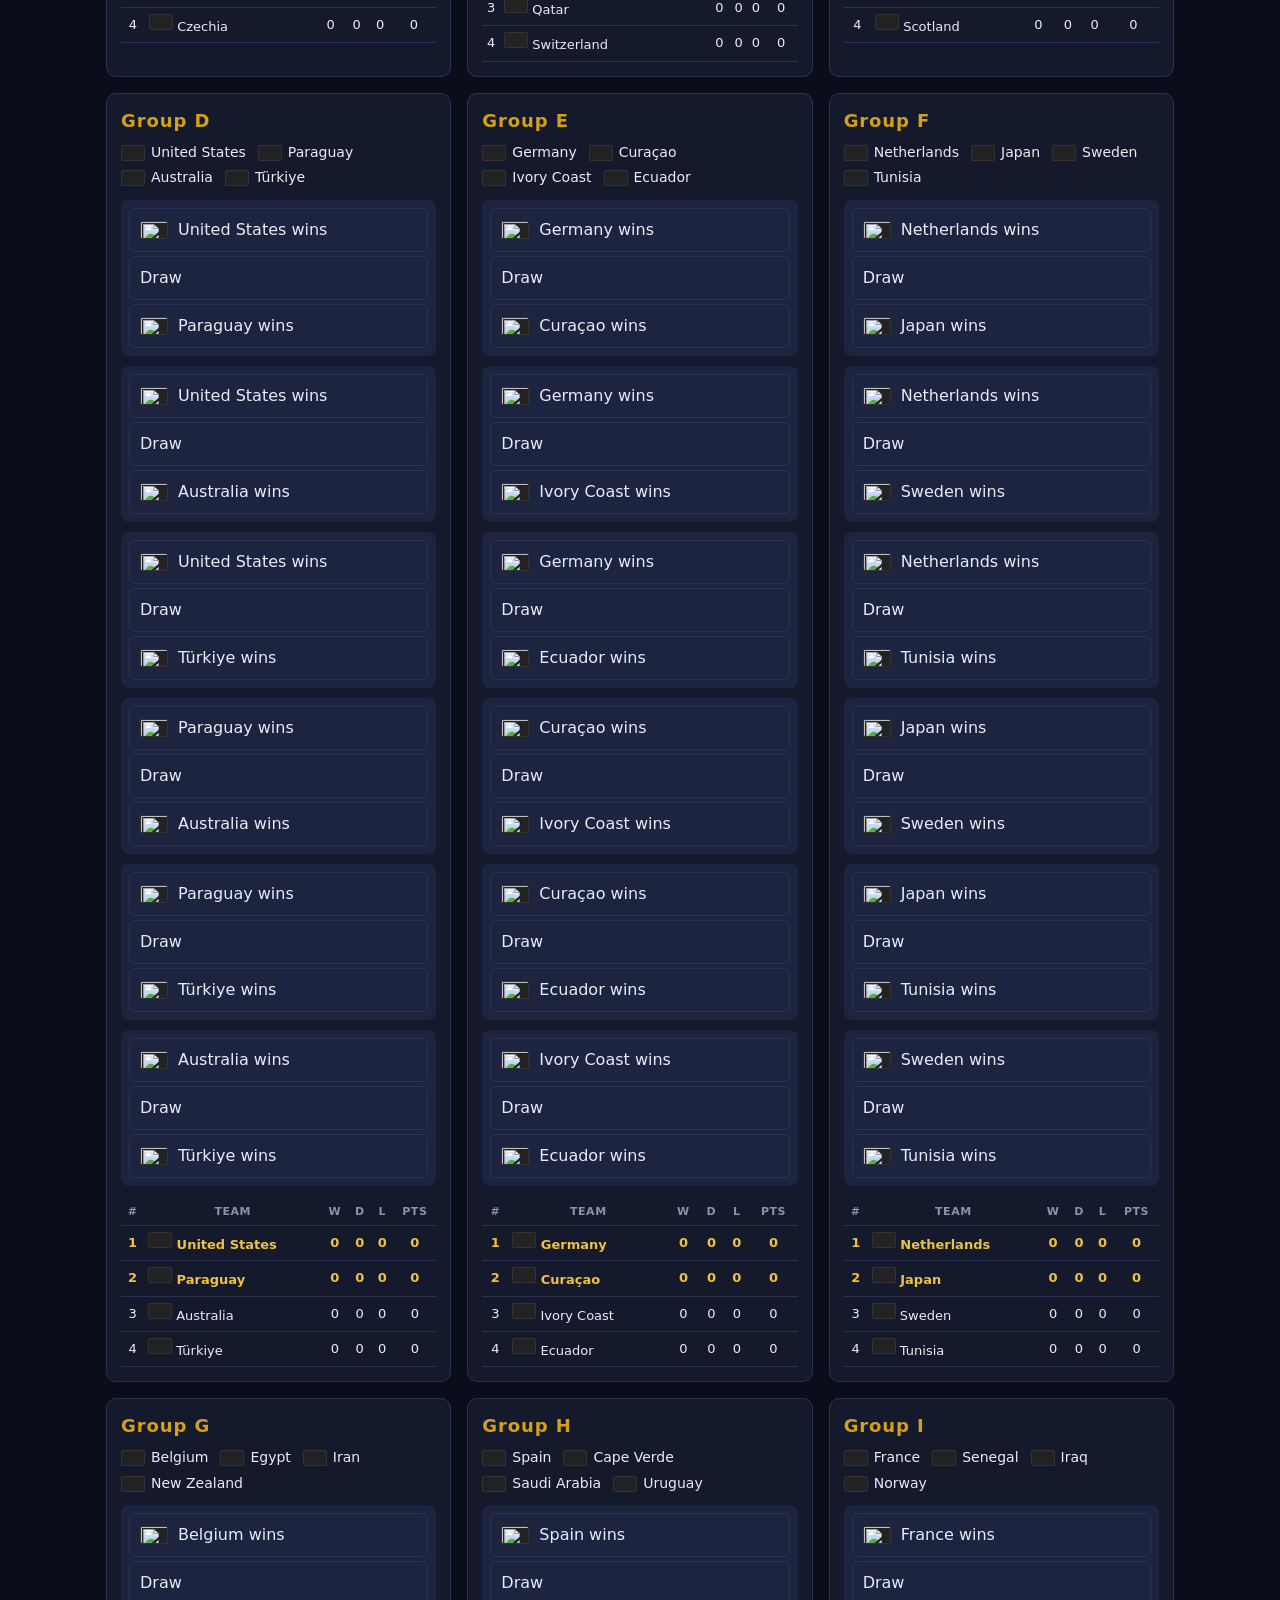
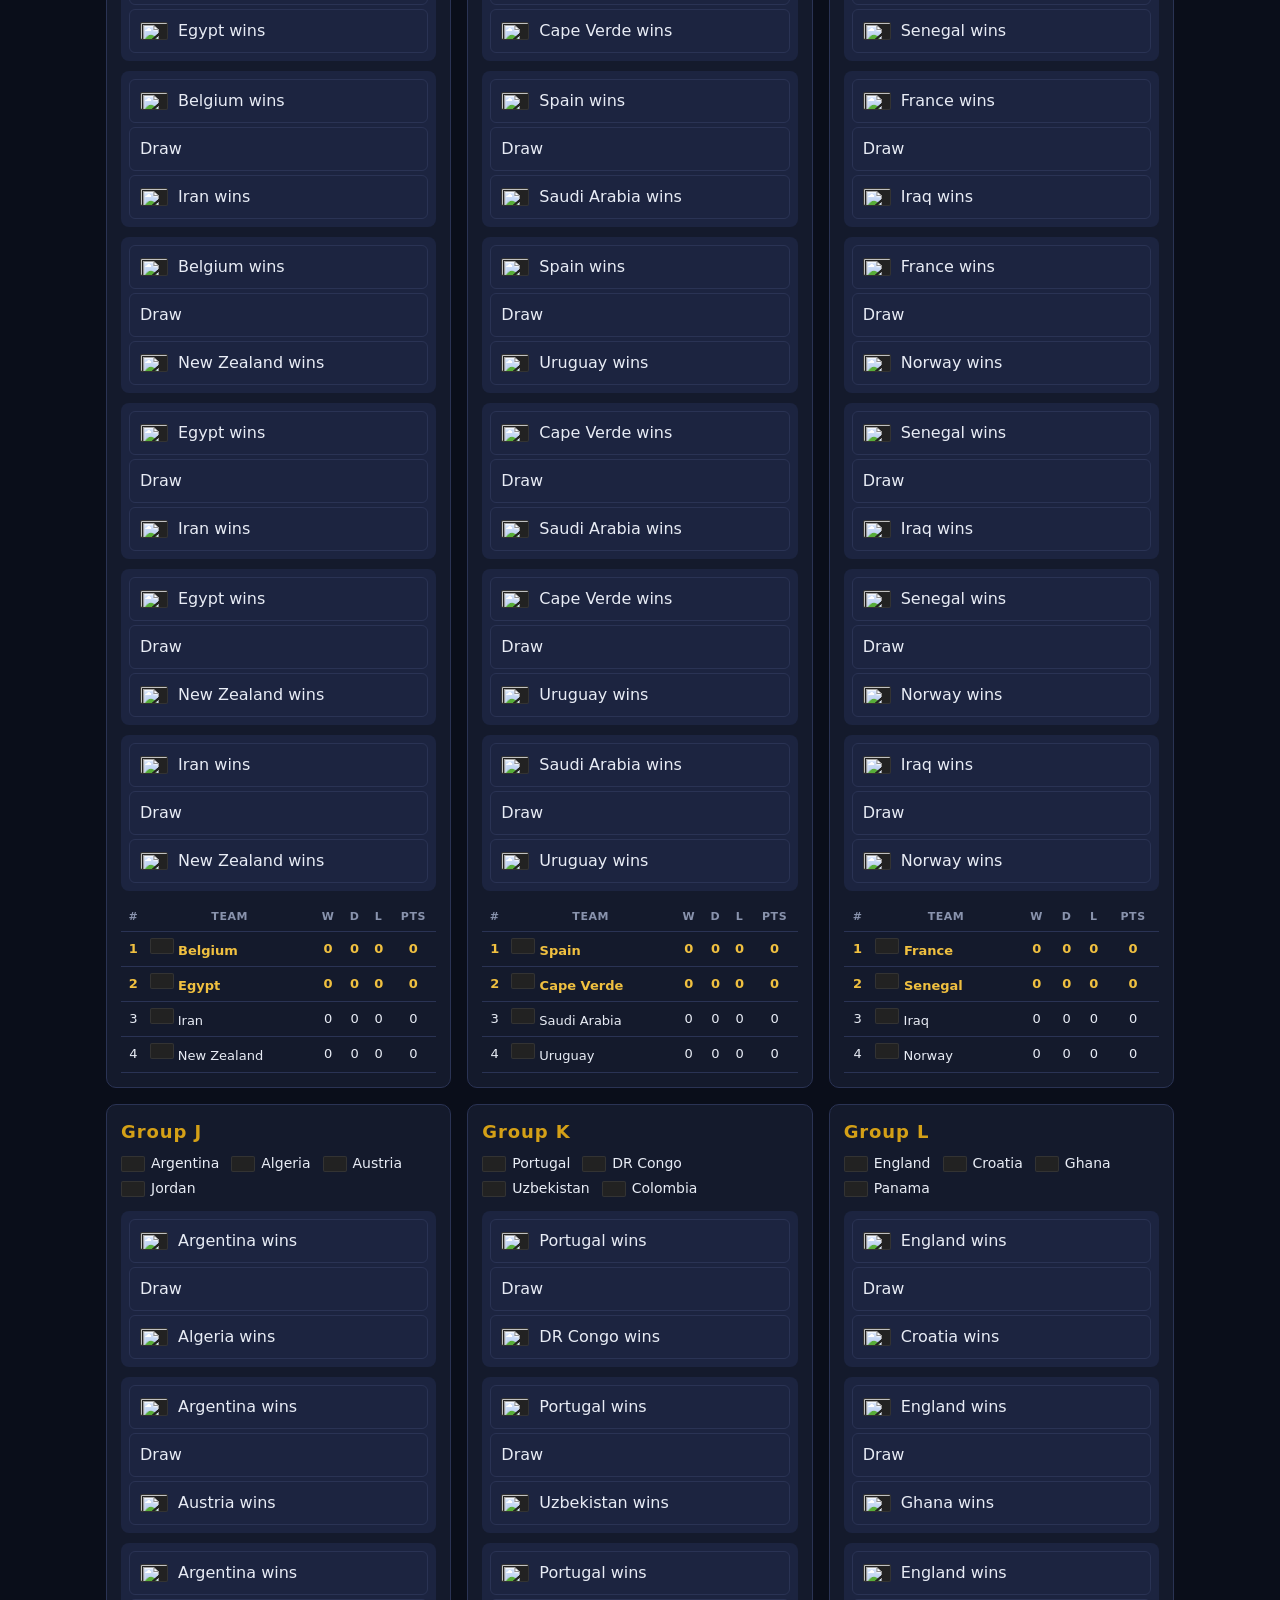
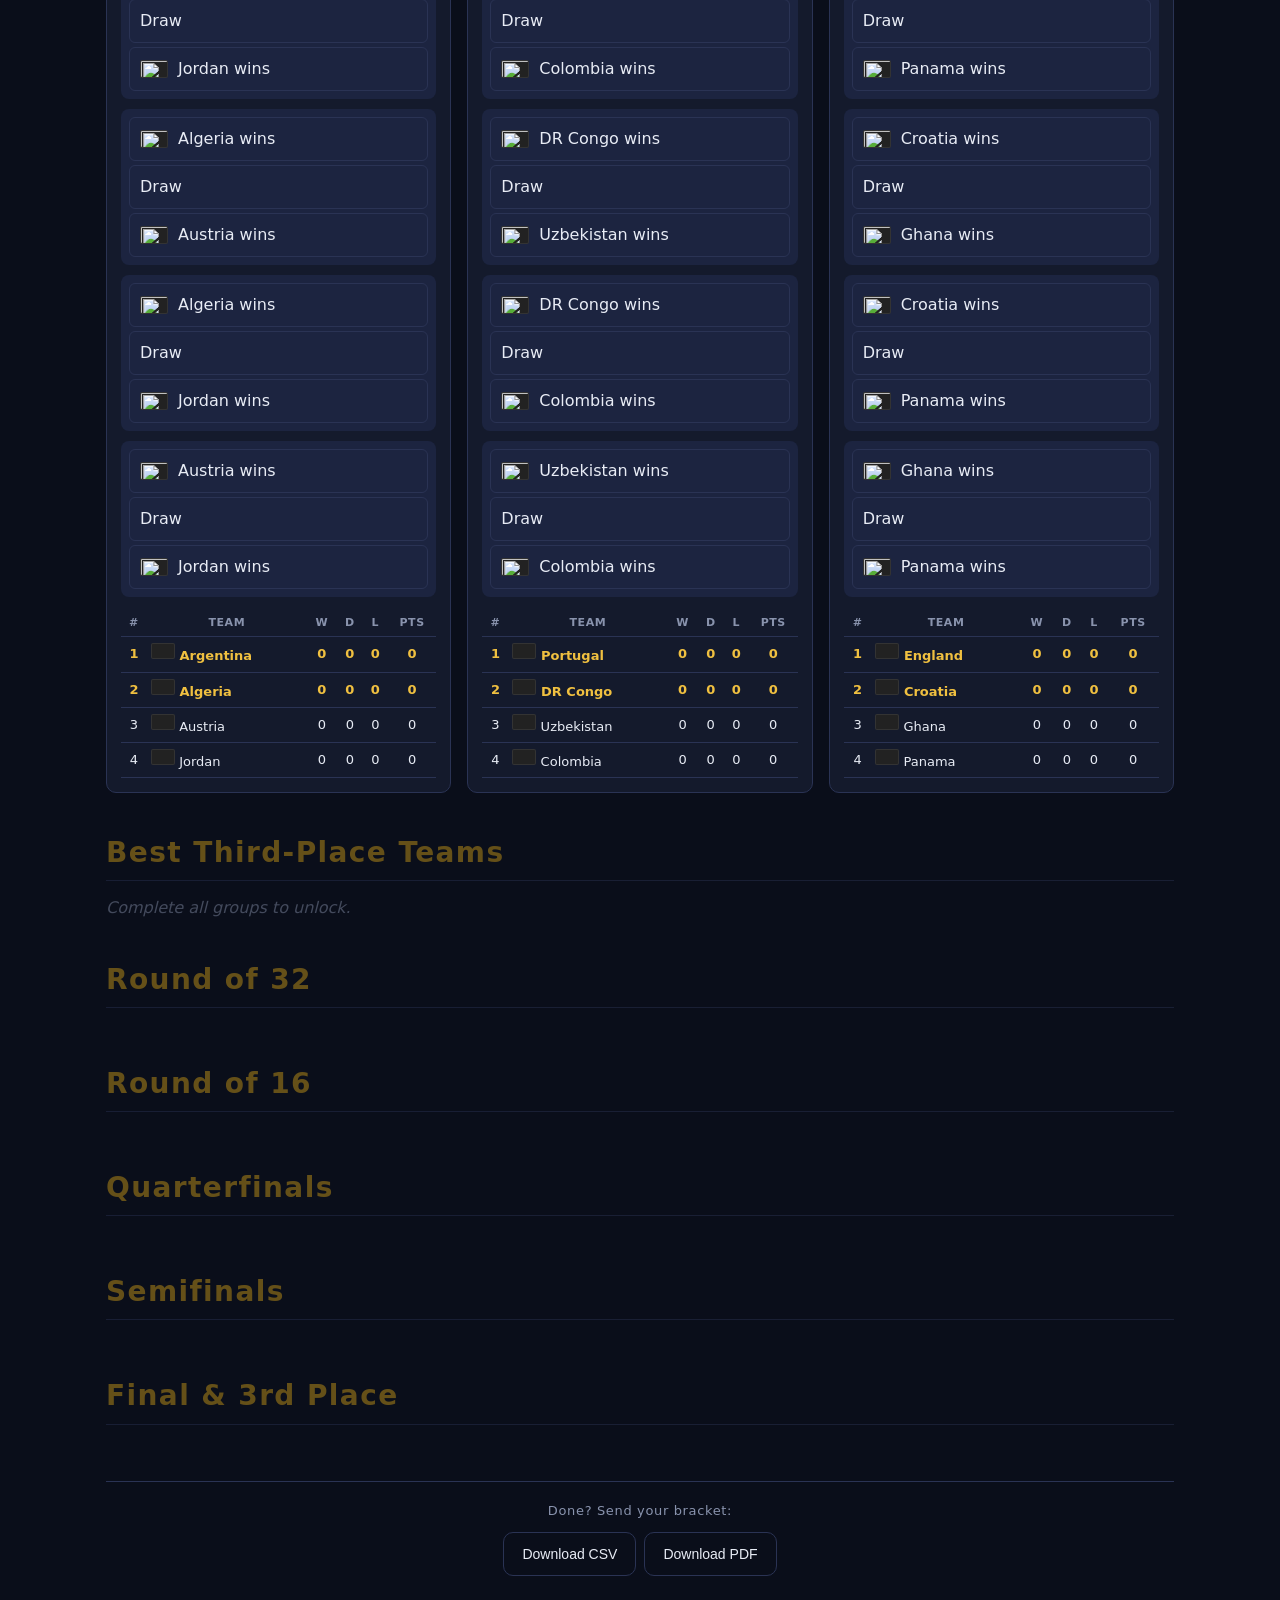
==== commit 529f4387: "feat(ui): add Download CSV/PDF buttons at the bottom of the page After your son finishes filling out" ====
--- a/index.html
+++ b/index.html
@@ -5,7 +5,7 @@
   <meta name="viewport" content="width=device-width, initial-scale=1.0, viewport-fit=cover">
   <title>World Cup Picks · 2026</title>
   <link rel="icon" href="data:image/svg+xml,%3Csvg xmlns='http://www.w3.org/2000/svg' viewBox='0 0 100 100'%3E%3Ctext y='.9em' font-size='90'%3E%E2%9A%BD%3C/text%3E%3C/svg%3E">
-  <link rel="stylesheet" href="css/style.css">
+  <link rel="stylesheet" href="css/style.css?v=20260503">
 </head>
 <body>
   <header class="hero">
@@ -13,8 +13,8 @@
     <p class="subtitle">· 2026 ·</p>
     <div class="hero-controls">
       <input id="name-input" class="name-input" type="text" autocomplete="name" placeholder="Your name" maxlength="60">
-      <button id="download-csv-btn" class="btn-secondary" type="button">Download CSV</button>
-      <button id="download-pdf-btn" class="btn-secondary" type="button">Download PDF</button>
+      <button class="btn-secondary download-csv-btn" type="button">Download CSV</button>
+      <button class="btn-secondary download-pdf-btn" type="button">Download PDF</button>
       <button id="reset-btn" class="btn-secondary" type="button">Reset bracket</button>
     </div>
   </header>
@@ -51,18 +51,26 @@
       <h2 id="champion-h">Champion</h2>
       <div id="champion-container"></div>
     </section>
+
+    <div class="bottom-actions">
+      <p class="bottom-actions-hint">Done? Send your bracket:</p>
+      <div class="bottom-actions-buttons">
+        <button class="btn-secondary download-csv-btn" type="button">Download CSV</button>
+        <button class="btn-secondary download-pdf-btn" type="button">Download PDF</button>
+      </div>
+    </div>
   </main>
 
   <div id="storage-warning" hidden class="banner">
     Picks won't be saved — enable browser storage to persist your bracket.
   </div>
 
-  <script src="js/dom.js"></script>
-  <script src="js/data.js"></script>
-  <script src="js/state.js"></script>
-  <script src="js/standings.js"></script>
-  <script src="js/bracket.js"></script>
-  <script src="js/export.js"></script>
-  <script src="js/app.js"></script>
+  <script src="js/dom.js?v=20260503"></script>
+  <script src="js/data.js?v=20260503"></script>
+  <script src="js/state.js?v=20260503"></script>
+  <script src="js/standings.js?v=20260503"></script>
+  <script src="js/bracket.js?v=20260503"></script>
+  <script src="js/export.js?v=20260503"></script>
+  <script src="js/app.js?v=20260503"></script>
 </body>
 </html>
--- a/css/style.css
+++ b/css/style.css
@@ -113,6 +113,23 @@
 
 .print-only { display: none; }
 
+.bottom-actions {
+  margin-top: 32px;
+  padding: 20px 16px 32px;
+  border-top: 1px solid var(--border);
+  text-align: center;
+}
+.bottom-actions-hint {
+  margin: 0 0 12px;
+  color: var(--text-dim);
+  font-size: 13px;
+  letter-spacing: 0.05em;
+}
+.bottom-actions-buttons {
+  display: flex; flex-wrap: wrap; gap: 8px;
+  justify-content: center;
+}
+
 .banner {
   position: fixed;
   bottom: 16px; left: 16px; right: 16px;
@@ -289,10 +306,20 @@
 
 /* ======================== PRINT STYLES (PDF EXPORT) ======================== */
 @media print {
-  @page { size: A4; margin: 12mm; }
-
-  html, body { background: #fff !important; color: #111 !important; }
+  /* Let the user's selected paper size win (A4 in EU, Letter in US).
+     Tight margins so the bracket gets all the room it needs. */
+  @page { margin: 8mm; }
+
+  html, body {
+    background: #fff !important;
+    color: #111 !important;
+    width: 100% !important;
+  }
   body { font-size: 11px; }
+  main { width: 100% !important; max-width: none !important; padding: 0 !important; }
+  /* Grid items ignore content min-size by default and that's what makes the
+     right column overflow. Force them to be allowed to shrink. */
+  * { min-width: 0 !important; }
 
   .print-only { display: block !important; }
 
@@ -300,9 +327,10 @@
   .sticky-nav,
   .hero-controls,
   #reset-btn,
-  #download-csv-btn,
-  #download-pdf-btn,
+  .download-csv-btn,
+  .download-pdf-btn,
   .name-input,
+  .bottom-actions,
   .tiebreaker,
   .lock-note,
   .banner,
@@ -330,17 +358,20 @@
     letter-spacing: 0.05em;
   }
 
-  /* Group cards: 4 columns on print, compact */
+  /* Group cards: 4 columns on print, compact. min-width:0 above lets them
+     actually shrink to fit; long team names wrap inside the column. */
   #groups-container {
     display: grid !important;
-    grid-template-columns: repeat(4, 1fr) !important;
-    gap: 6px !important;
+    grid-template-columns: repeat(4, minmax(0, 1fr)) !important;
+    gap: 4px !important;
+    width: 100% !important;
   }
   .group-card {
     background: #fff !important;
     border: 1px solid #999 !important;
-    padding: 4px 6px !important;
+    padding: 3px 5px !important;
     page-break-inside: avoid;
+    overflow-wrap: anywhere;
   }
   .group-card h3 {
     color: #111 !important; font-size: 11px !important; margin: 0 0 2px !important;
@@ -375,6 +406,13 @@
   .match-row.selected .flag { display: none !important; }
   .match-row.selected .match-row-label { color: #111 !important; }
 
+  .match-context {
+    font-size: 8px !important;
+    color: #666 !important;
+    padding: 2px 4px 0 !important;
+    line-height: 1.2 !important;
+  }
+
   .standings { font-size: 9px !important; margin-top: 4px !important; }
   .standings th, .standings td {
     padding: 1px 2px !important; border-bottom: 1px solid #ccc !important;
@@ -402,11 +440,12 @@
   .third-pill .third-grp { color: #555 !important; }
 
   /* Knockout — compact stacked layout */
-  #r32-container { grid-template-columns: repeat(4, 1fr) !important; gap: 4px !important; }
-  #r16-container { grid-template-columns: repeat(4, 1fr) !important; gap: 4px !important; }
-  #qf-container  { grid-template-columns: repeat(4, 1fr) !important; gap: 4px !important; }
-  #sf-container  { grid-template-columns: repeat(2, 1fr) !important; gap: 4px !important; }
-  #final-container { grid-template-columns: repeat(2, 1fr) !important; gap: 4px !important; }
+  #r32-container { grid-template-columns: repeat(4, minmax(0, 1fr)) !important; gap: 4px !important; }
+  #r16-container { grid-template-columns: repeat(4, minmax(0, 1fr)) !important; gap: 4px !important; }
+  #qf-container  { grid-template-columns: repeat(4, minmax(0, 1fr)) !important; gap: 4px !important; }
+  #sf-container  { grid-template-columns: repeat(2, minmax(0, 1fr)) !important; gap: 4px !important; }
+  #final-container { grid-template-columns: repeat(2, minmax(0, 1fr)) !important; gap: 4px !important; }
+  .thirds-list { grid-template-columns: repeat(4, minmax(0, 1fr)) !important; }
 
   .ko-match {
     background: #fff !important; border: 1px solid #999 !important;
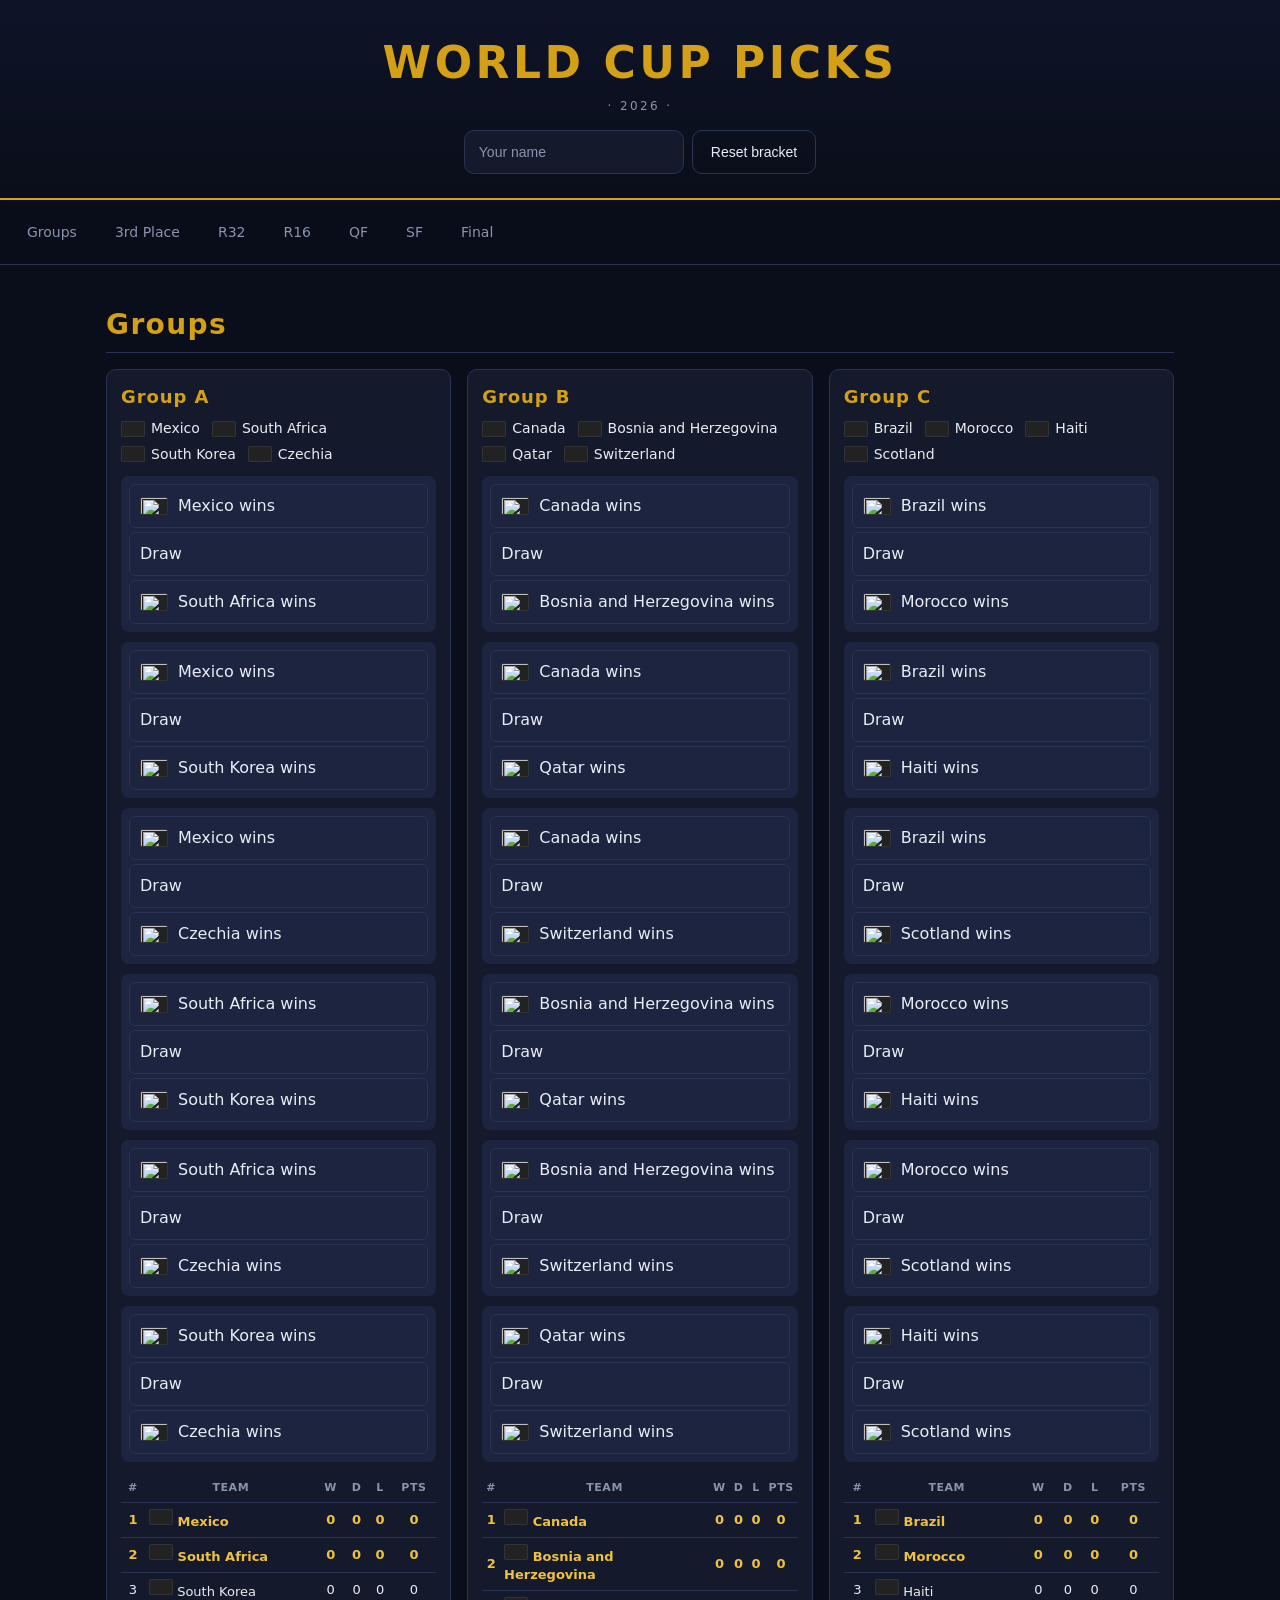
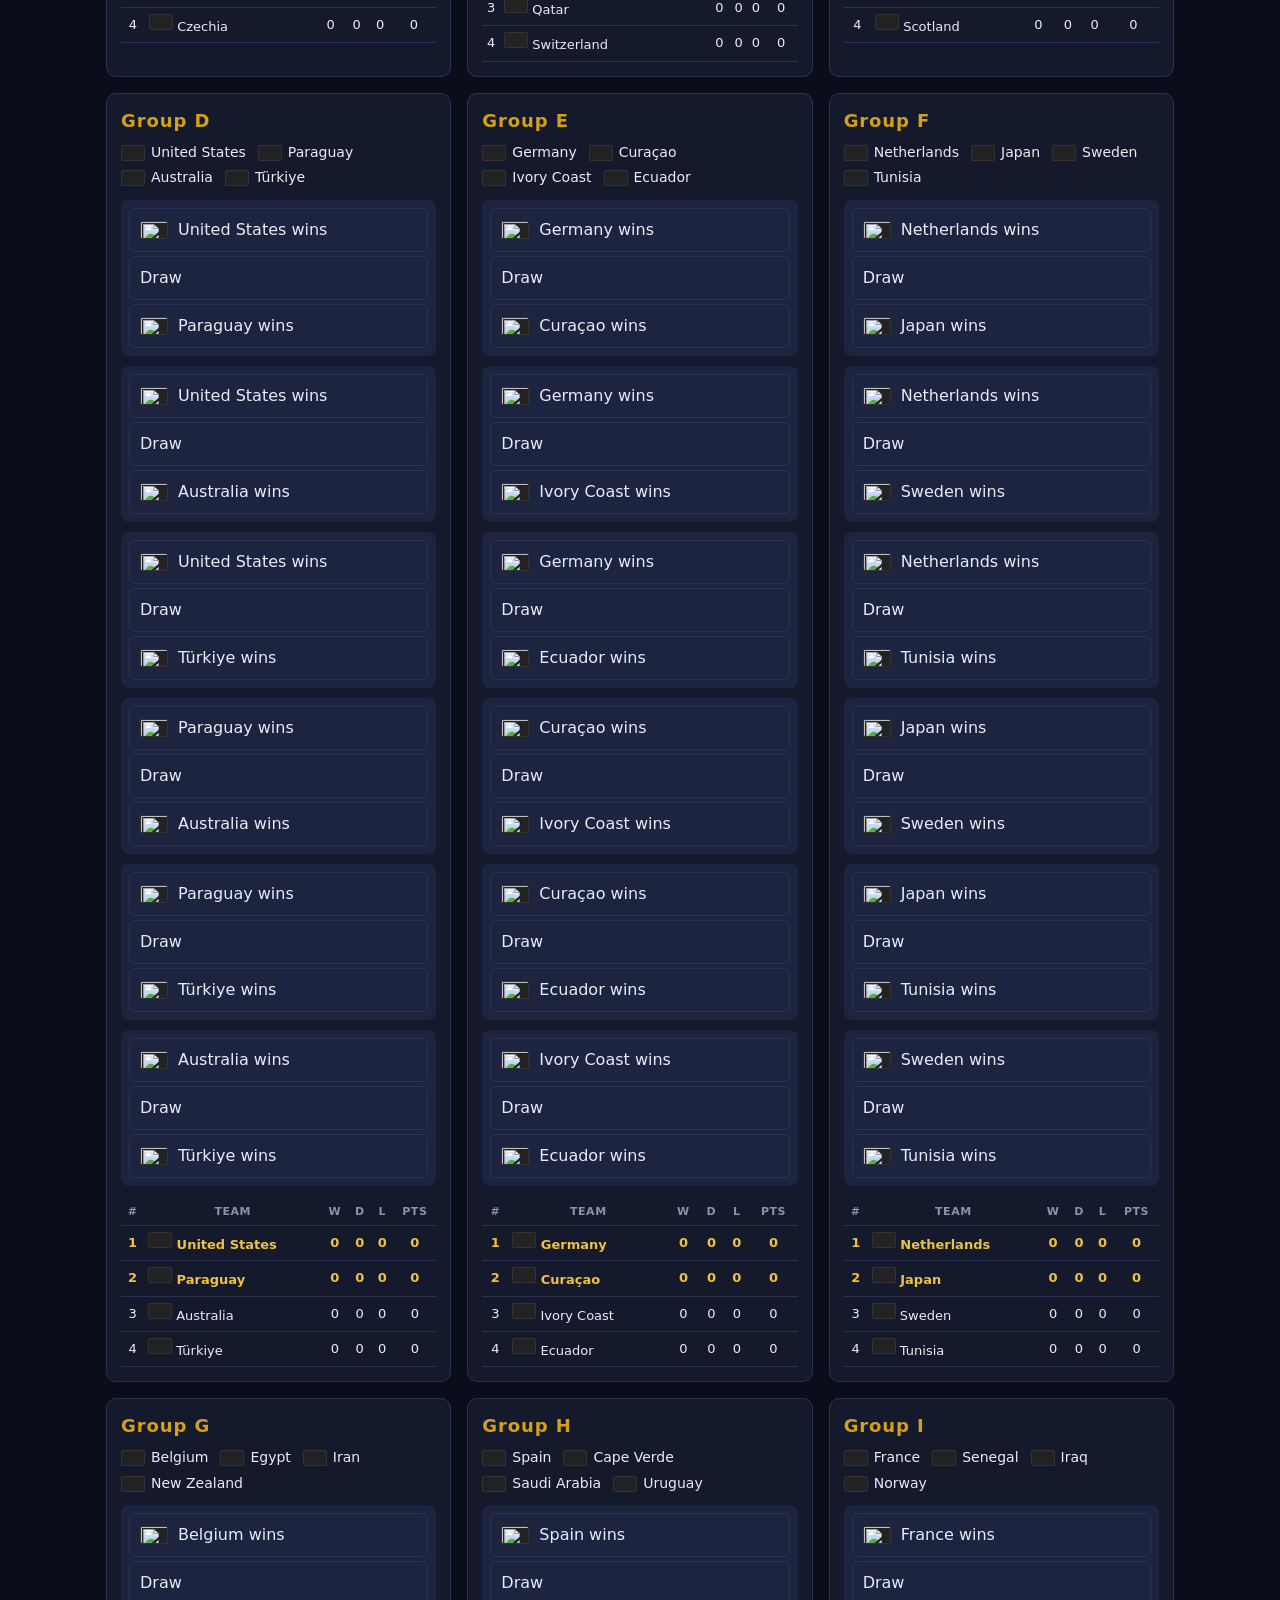
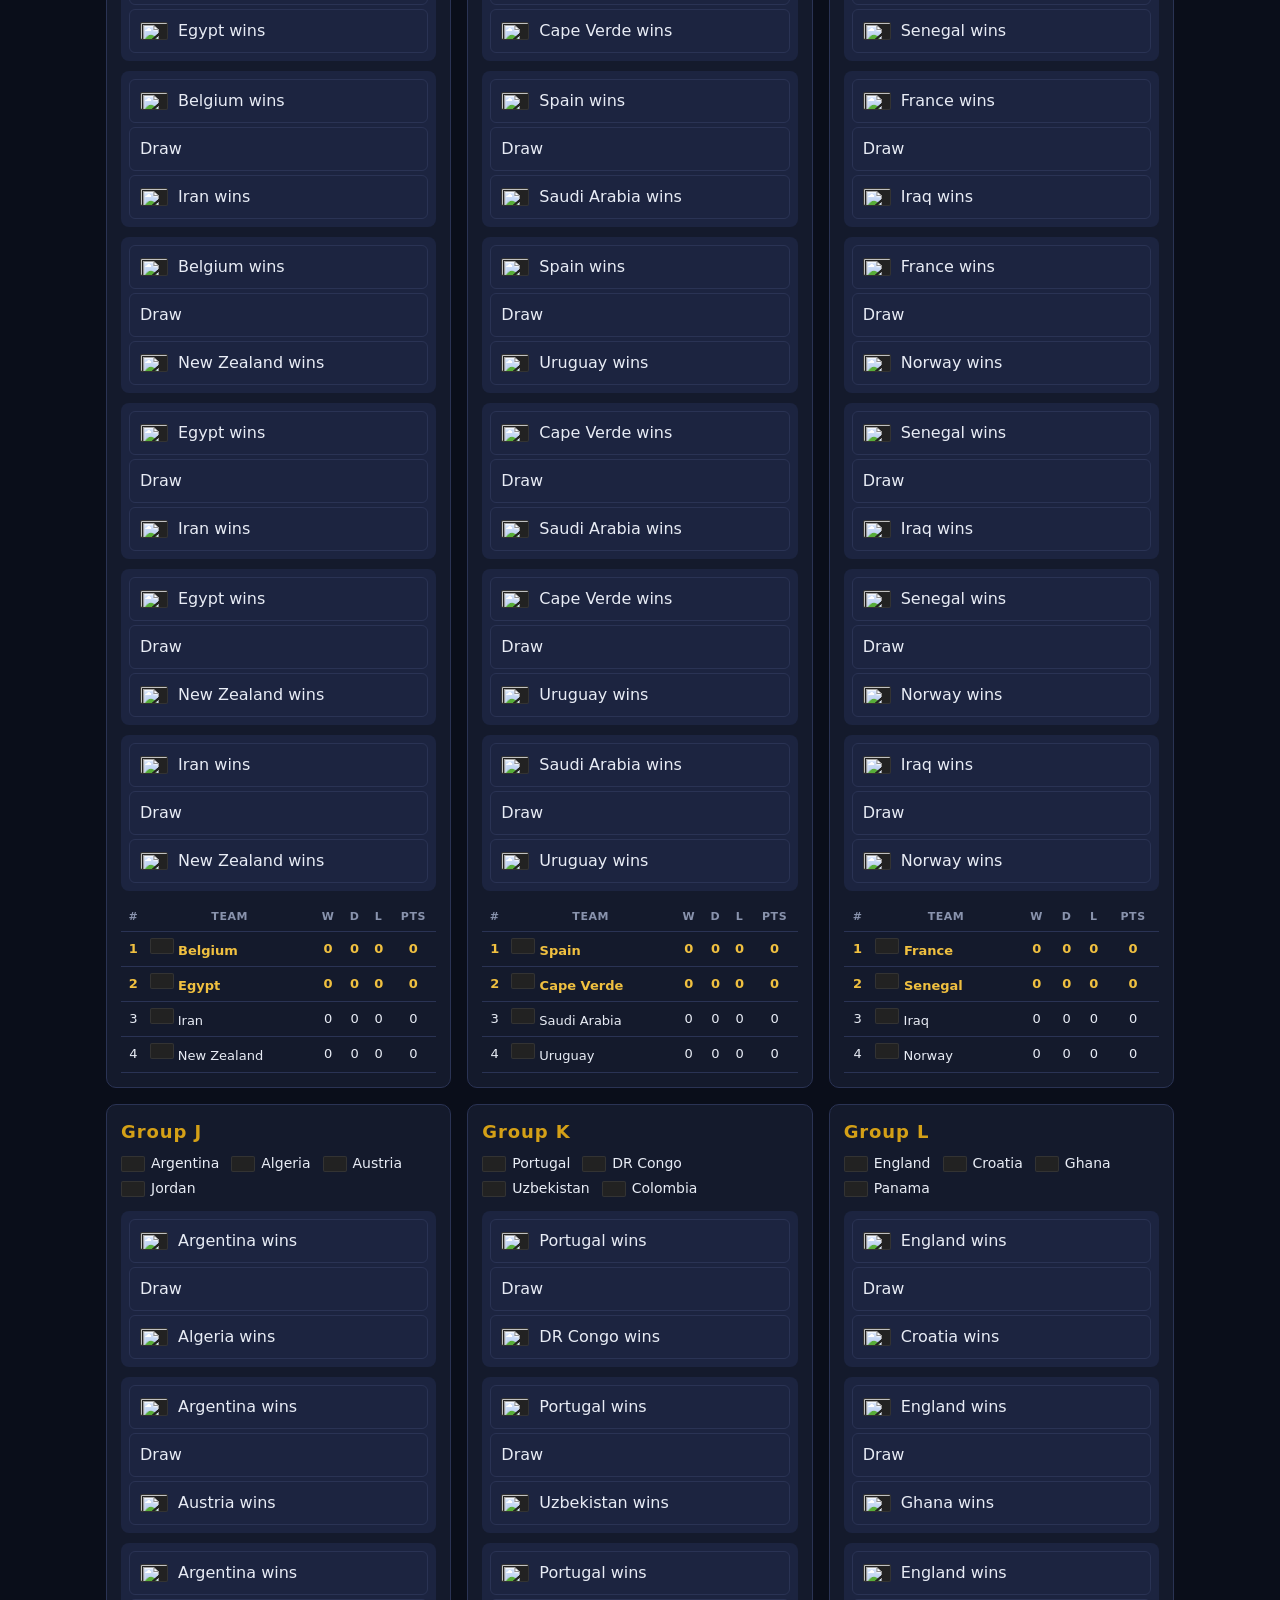
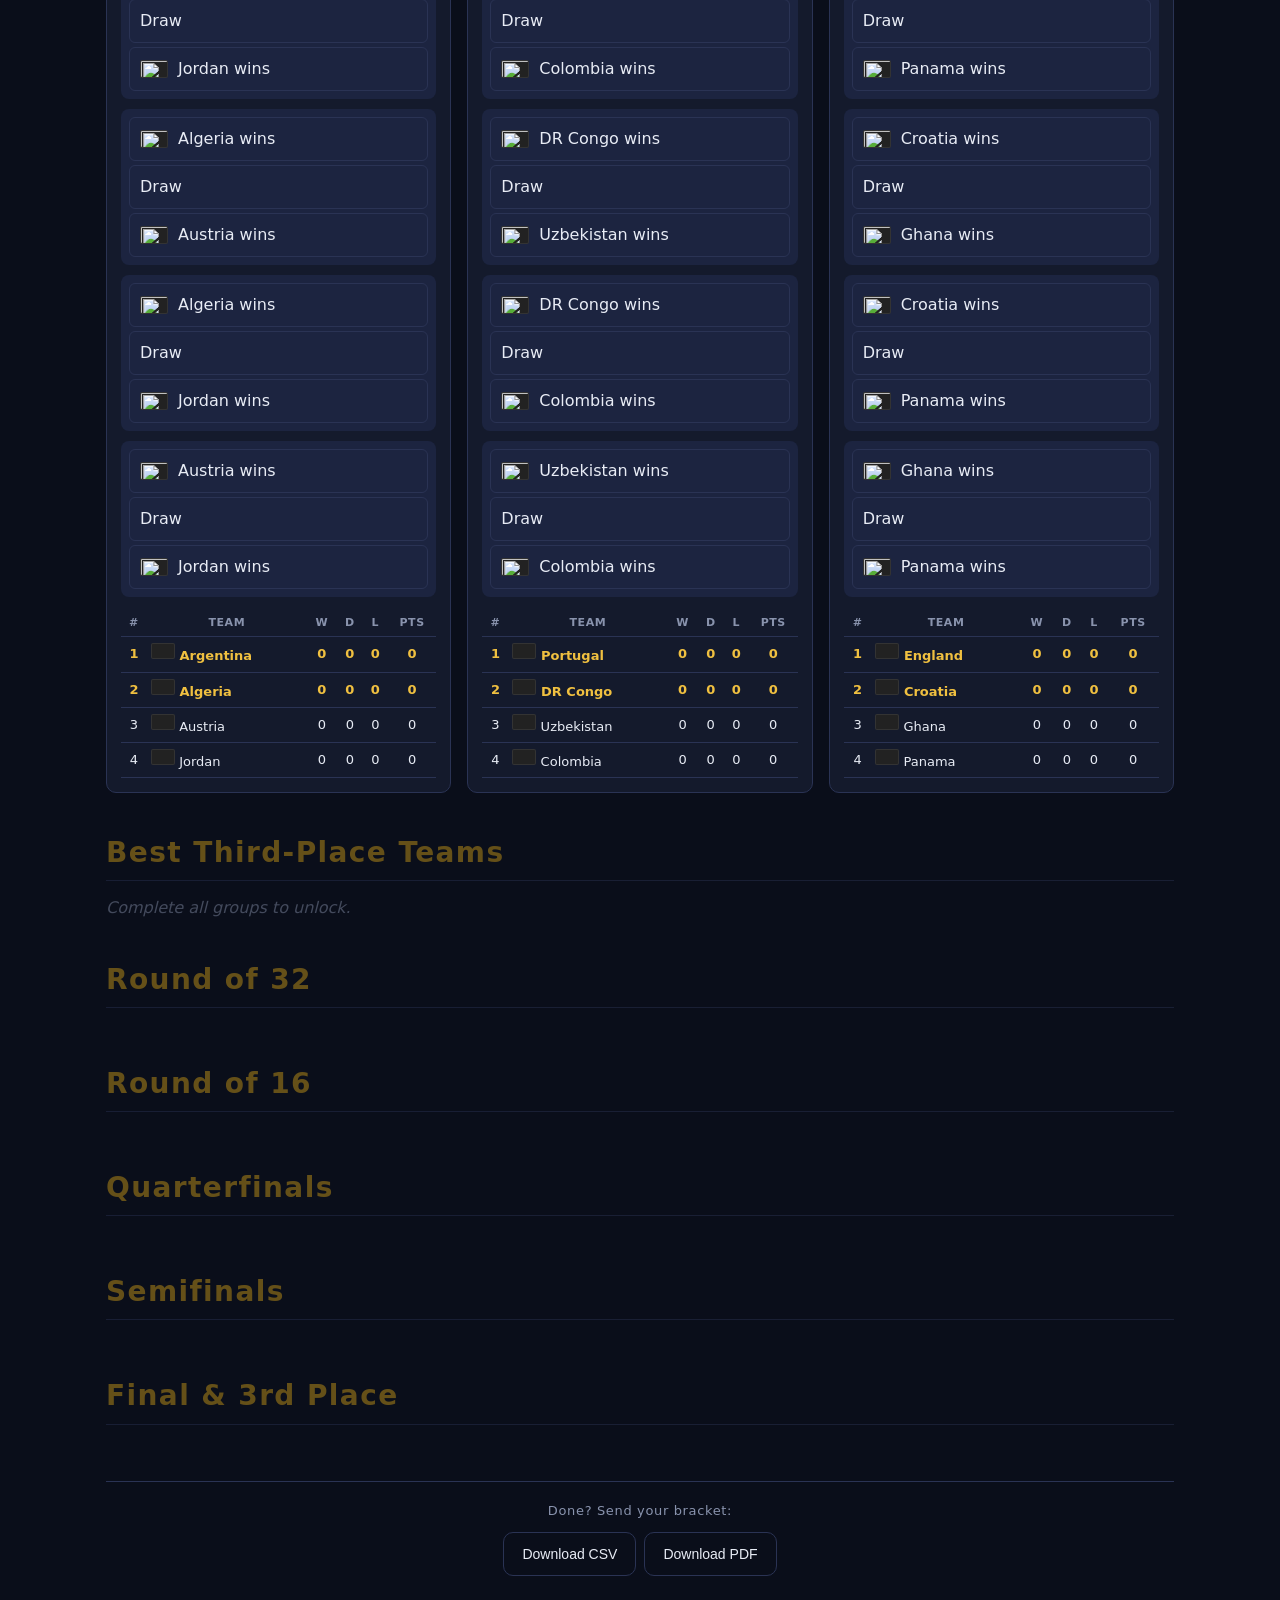
==== commit 12967a7d: "ui: remove top Download buttons (only bottom set remains) The top of the page is for the name input " ====
--- a/index.html
+++ b/index.html
@@ -13,8 +13,6 @@
     <p class="subtitle">· 2026 ·</p>
     <div class="hero-controls">
       <input id="name-input" class="name-input" type="text" autocomplete="name" placeholder="Your name" maxlength="60">
-      <button class="btn-secondary download-csv-btn" type="button">Download CSV</button>
-      <button class="btn-secondary download-pdf-btn" type="button">Download PDF</button>
       <button id="reset-btn" class="btn-secondary" type="button">Reset bracket</button>
     </div>
   </header>
